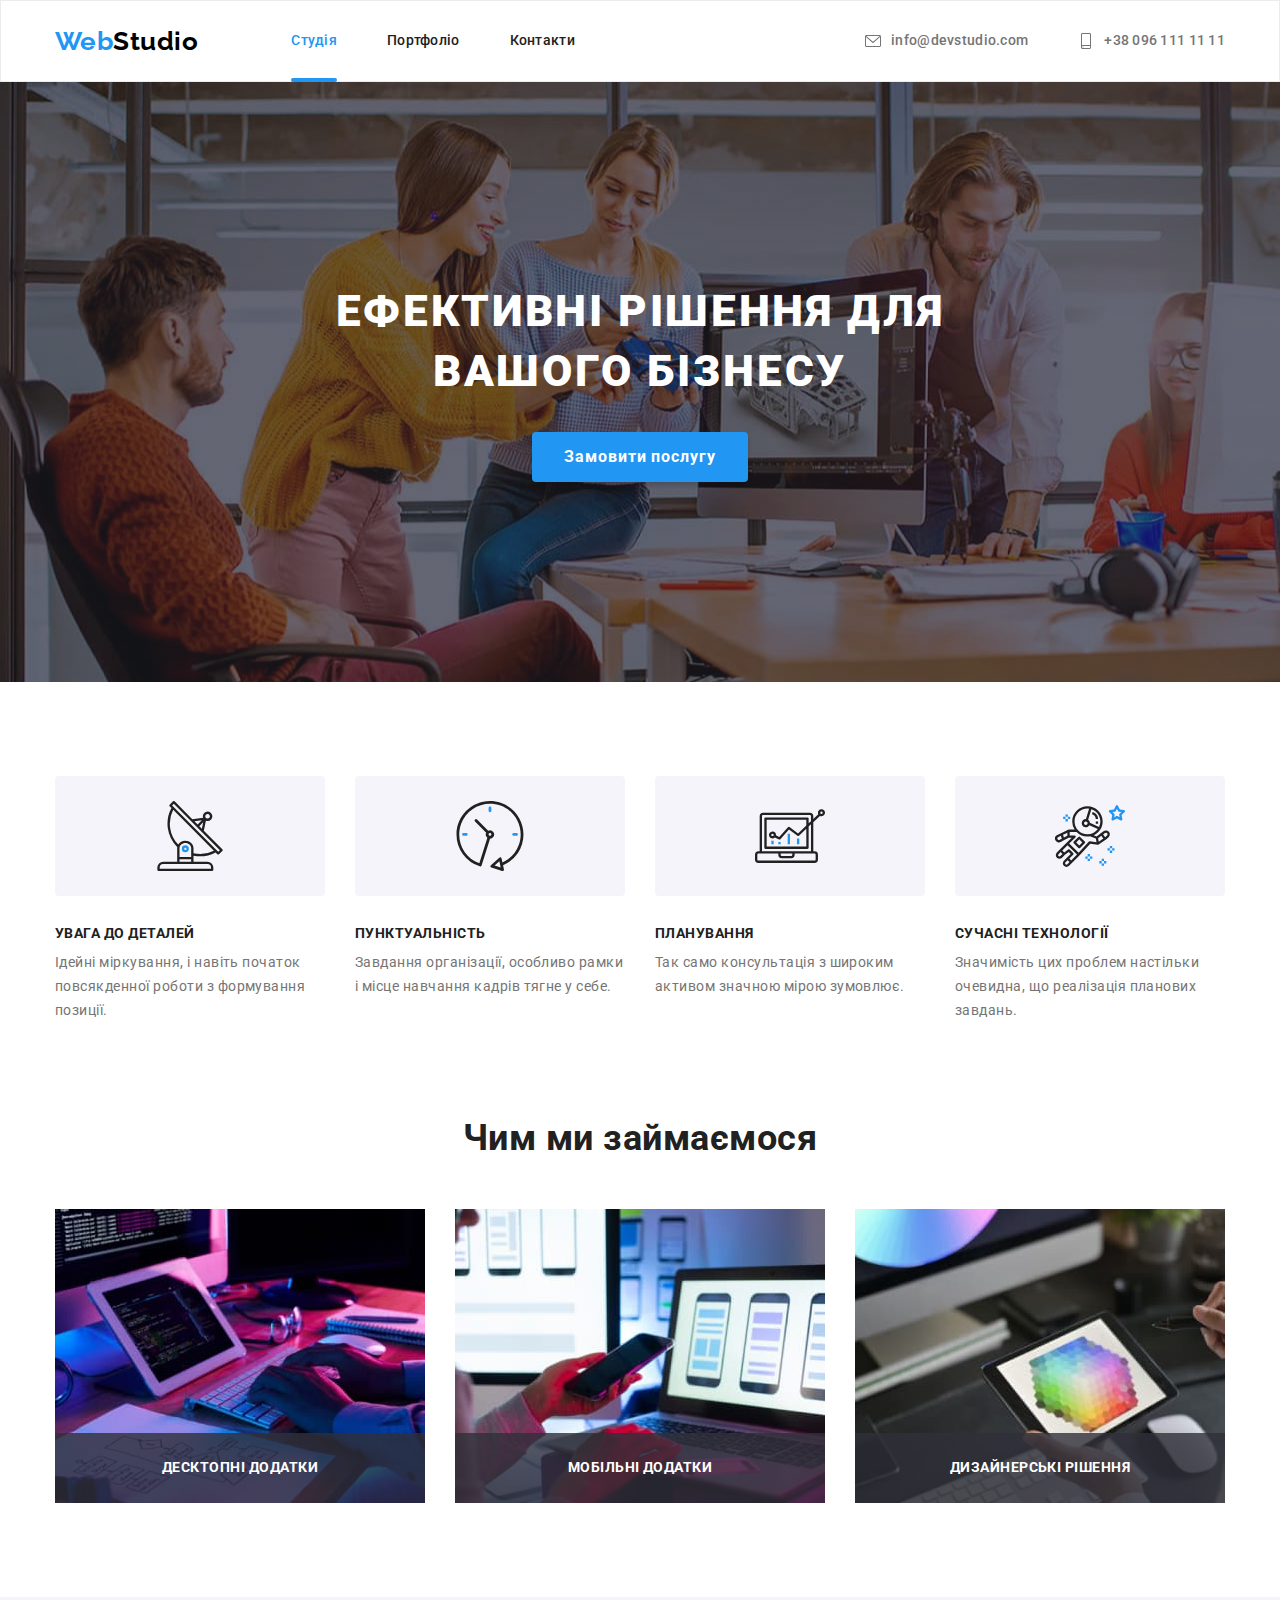
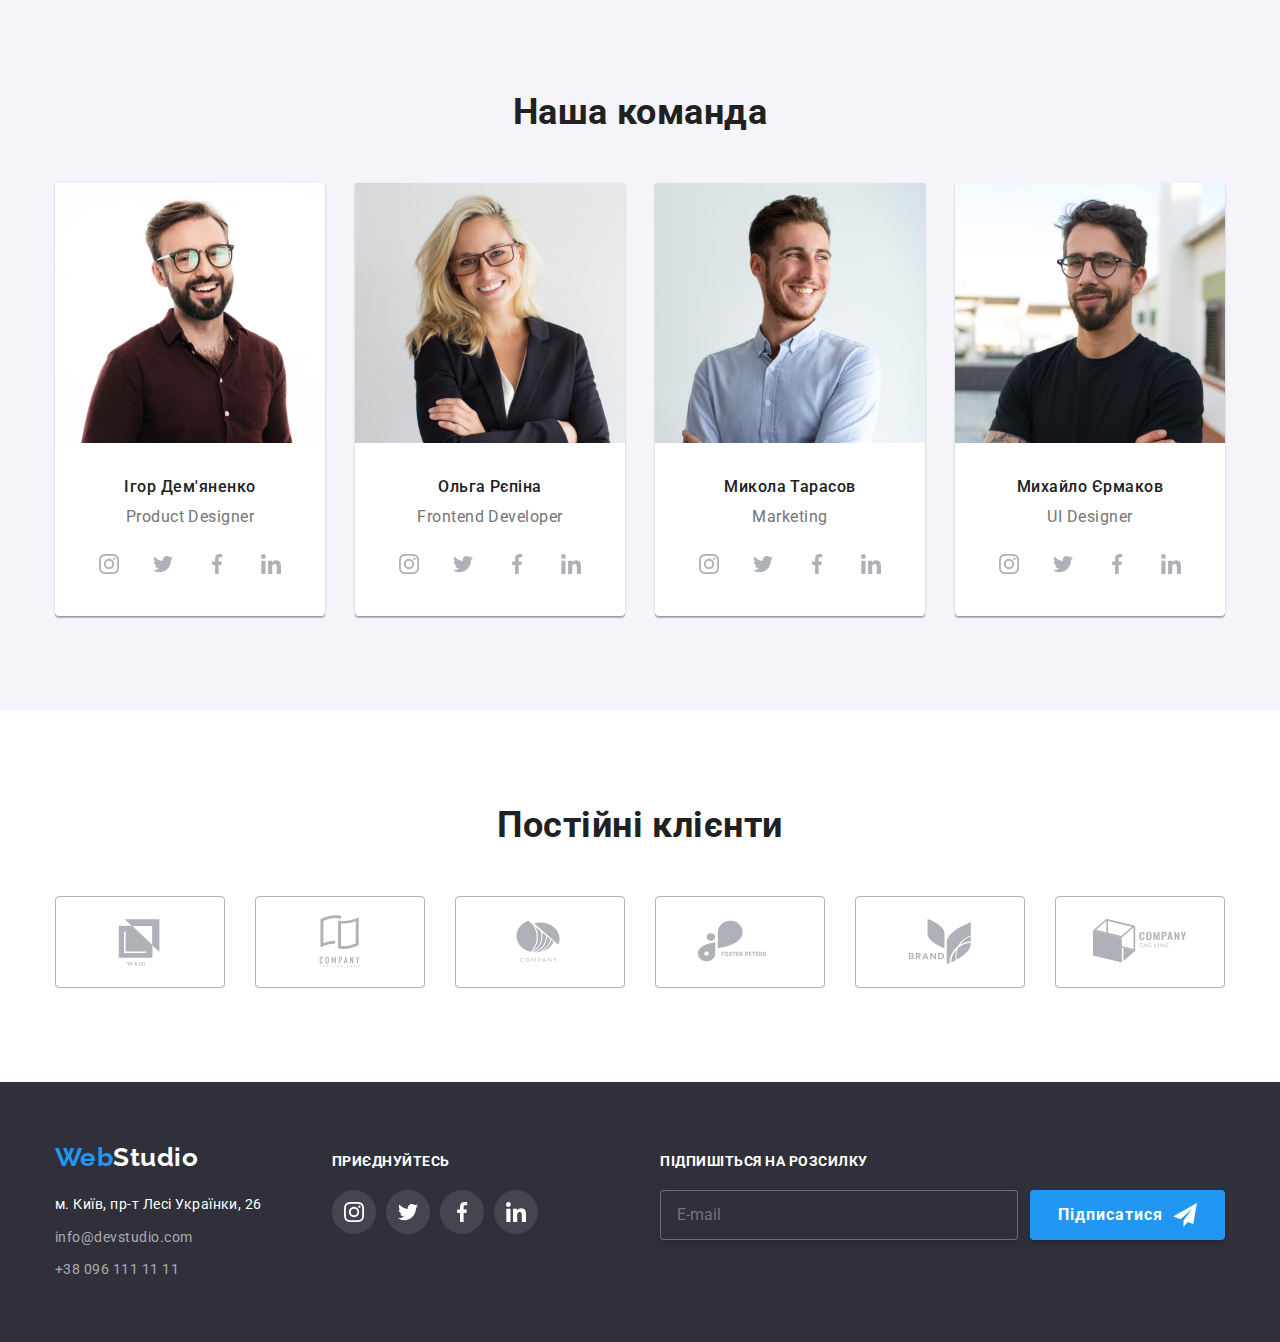
==== index.html @ f8884468 "Added files from the previous HW" ====
<!DOCTYPE html>
<html lang="uk">
  <head>
    <meta charset="UTF-8" />
    <meta http-equiv="X-UA-Compatible" content="IE=edge" />
    <meta name="viewport" content="width=device-width, initial-scale=1.0" />

    <title>Студія</title>

    <!-- Normalization -->
    <link
      rel="stylesheet"
      href="https://cdnjs.cloudflare.com/ajax/libs/modern-normalize/1.0.0/modern-normalize.min.css"
    />

    <!-- Styles -->
    <link rel="stylesheet" href="./css/styles.css" />

    <!-- Fonts -->
    <link rel="preconnect" href="https://fonts.googleapis.com" />
    <link rel="preconnect" href="https://fonts.gstatic.com" crossorigin />
    <link
      href="https://fonts.googleapis.com/css2?family=Raleway:wght@700&family=Roboto:wght@400;500;700;900&display=swap"
      rel="stylesheet"
    />
  </head>

  <body>
    <!-- Header -->
    <header class="header-section">
      <div class="container header-flex">
        <a href="./index.html" class="logo logo-header"><span>Web</span>Studio</a>

        <nav>
          <ul class="site-nav list">
            <li class="item">
              <a href="./index.html" class="link current">Студія</a>
            </li>

            <li class="item">
              <a href="./portfolio.html" class="link">Портфоліо</a>
            </li>

            <li class="item">
              <a href="#" class="link">Контакти</a>
            </li>
          </ul>
        </nav>

        <ul class="mail-tel-section list">
          <li class="item">
            <a href="mailto:info@devstudio.com" class="link mail-tel-item">
              <svg width="16" height="16" class="mail-svg">
                <use href="./images/symbol-defs.svg#icon-mail"></use>
              </svg>
              info@devstudio.com
            </a>
          </li>

          <li class="item">
            <a href="tel:380961111111" class="link mail-tel-item">
              <svg width="16" height="16" class="tel-svg">
                <use href="./images/symbol-defs.svg#icon-smartphone"></use>
              </svg>
              +38 096 111 11 11
            </a>
          </li>
        </ul>
      </div>
    </header>

    <main>
      <!--"Hero" section-->
      <section class="hero">
        <div class="container">
          <h1 class="hero-title">Ефективні рішення для вашого бізнесу</h1>

          <button type="button" class="main-button" data-modal-open>Замовити послугу</button>
        </div>
      </section>

      <!-- "Advantages" section -->
      <section class="section advantages-section">
        <div class="container">
          <!-- Hide the header using CSS -->
          <h2 class="section-title visually-hidden">Наші переваги</h2>

          <ul class="advantages-list list">
            <li class="item">
              <div class="advantage-icon-block">
                <svg width="70" height="70" class="advantage-icon">
                  <use href="./images/symbol-defs.svg#icon-antenna"></use>
                </svg>
              </div>
              <h3 class="advantages-li-title">УВАГА ДО ДЕТАЛЕЙ</h3>
              <p class="advantages-text">
                Ідейні міркування, і навіть початок повсякденної роботи з формування позиції.
              </p>
            </li>
            <li class="item">
              <div class="advantage-icon-block">
                <svg width="70" height="70" class="advantage-icon">
                  <use href="./images/symbol-defs.svg#icon-clock"></use>
                </svg>
              </div>
              <h3 class="advantages-li-title">ПУНКТУАЛЬНІСТЬ</h3>
              <p class="advantages-text">
                Завдання організації, особливо рамки і місце навчання кадрів тягне у себе.
              </p>
            </li>
            <li class="item">
              <div class="advantage-icon-block">
                <svg width="70" height="70" class="advantage-icon">
                  <use href="./images/symbol-defs.svg#icon-diagram"></use>
                </svg>
              </div>
              <h3 class="advantages-li-title">ПЛАНУВАННЯ</h3>
              <p class="advantages-text">
                Так само консультація з широким активом значною мірою зумовлює.
              </p>
            </li>
            <li class="item">
              <div class="advantage-icon-block">
                <svg width="70" height="70" class="advantage-icon">
                  <use href="./images/symbol-defs.svg#icon-astronaut"></use>
                </svg>
              </div>
              <h3 class="advantages-li-title">СУЧАСНІ ТЕХНОЛОГІЇ</h3>
              <p class="advantages-text">
                Значимість цих проблем настільки очевидна, що реалізація планових завдань.
              </p>
            </li>
          </ul>
        </div>
      </section>

      <!-- "What we are doing" section -->
      <section class="section">
        <div class="container">
          <h2 class="what-we-doing-title section-title">Чим ми займаємося</h2>
          <ul class="what-we-doing-list list">
            <li class="what-we-doing-item">
              <img
                src="./images/box1.jpg"
                alt="Людина користується комп'ютером сидячи за робочим столом"
                width="370"
                class="what-we-doing-image"
              />
              <p class="what-we-doing-label">Десктопні додатки</p>
            </li>
            <li class="what-we-doing-item">
              <img
                src="./images/box2.jpg"
                alt="Людина користується телефоном та ноутбуком сидячи за робочим столом"
                width="370"
                class="what-we-doing-image"
              />
              <p class="what-we-doing-label">Мобільні додатки</p>
            </li>
            <li class="what-we-doing-item">
              <img
                src="./images/box3.jpg"
                alt="Людина користується графічним планшетом та компьютером сидячи за робочим столом"
                width="370"
                class="what-we-doing-image"
              />
              <p class="what-we-doing-label">Дизайнерські рішення</p>
            </li>
          </ul>
        </div>
      </section>

      <!-- "Our team" section -->
      <section class="section our-team-section">
        <div class="container">
          <h2 class="our-team-title section-title">Наша команда</h2>

          <ul class="our-team-list list">
            <li class="item">
              <img
                src="./images/product-designer.jpg"
                alt="На фото Product Designer Ігор Дем'яненко"
                width="270"
                class="employee-img"
              />

              <p class="our-team-name">Ігор Дем'яненко</p>

              <p class="our-team-position">Product Designer</p>

              <ul class="list social-list">
                <li class="social-item">
                  <a href="#" class="social-item-link">
                    <svg width="20," height="20">
                      <use href="./images/symbol-defs.svg#icon-instagram"></use>
                    </svg>
                  </a>
                </li>
                <li class="social-item">
                  <a href="#" class="social-item-link">
                    <svg width="20," height="20">
                      <use href="./images/symbol-defs.svg#icon-twitter"></use>
                    </svg>
                  </a>
                </li>
                <li class="social-item">
                  <a href="#" class="social-item-link">
                    <svg width="20," height="20">
                      <use href="./images/symbol-defs.svg#icon-facebook"></use>
                    </svg>
                  </a>
                </li>
                <li class="social-item">
                  <a href="#" class="social-item-link">
                    <svg width="20," height="20">
                      <use href="./images/symbol-defs.svg#icon-linkedin"></use>
                    </svg>
                  </a>
                </li>
              </ul>
            </li>

            <li class="item">
              <img
                src="./images/frontend-developer.jpg"
                alt="На фото Frontend Developer Ольга Рєпіна"
                width="270"
                class="employee-img"
              />

              <p class="our-team-name">Ольга Рєпіна</p>

              <p class="our-team-position">Frontend Developer</p>

              <ul class="list social-list">
                <li class="social-item">
                  <a href="#" class="social-item-link">
                    <svg width="20," height="20">
                      <use href="./images/symbol-defs.svg#icon-instagram"></use>
                    </svg>
                  </a>
                </li>
                <li class="social-item">
                  <a href="#" class="social-item-link">
                    <svg width="20," height="20">
                      <use href="./images/symbol-defs.svg#icon-twitter"></use>
                    </svg>
                  </a>
                </li>
                <li class="social-item">
                  <a href="#" class="social-item-link">
                    <svg width="20," height="20">
                      <use href="./images/symbol-defs.svg#icon-facebook"></use>
                    </svg>
                  </a>
                </li>
                <li class="social-item">
                  <a href="#" class="social-item-link">
                    <svg width="20," height="20">
                      <use href="./images/symbol-defs.svg#icon-linkedin"></use>
                    </svg>
                  </a>
                </li>
              </ul>
            </li>

            <li class="item">
              <img
                src="./images/marketing.jpg"
                alt="На фото Marketing Specialist Микола Тарасов"
                width="270"
                class="employee-img"
              />

              <p class="our-team-name">Микола Тарасов</p>

              <p class="our-team-position">Marketing</p>

              <ul class="list social-list">
                <li class="social-item">
                  <a href="#" class="social-item-link">
                    <svg width="20," height="20">
                      <use href="./images/symbol-defs.svg#icon-instagram"></use>
                    </svg>
                  </a>
                </li>
                <li class="social-item">
                  <a href="#" class="social-item-link">
                    <svg width="20," height="20">
                      <use href="./images/symbol-defs.svg#icon-twitter"></use>
                    </svg>
                  </a>
                </li>
                <li class="social-item">
                  <a href="#" class="social-item-link">
                    <svg width="20," height="20">
                      <use href="./images/symbol-defs.svg#icon-facebook"></use>
                    </svg>
                  </a>
                </li>
                <li class="social-item">
                  <a href="#" class="social-item-link">
                    <svg width="20," height="20">
                      <use href="./images/symbol-defs.svg#icon-linkedin"></use>
                    </svg>
                  </a>
                </li>
              </ul>
            </li>

            <li class="item">
              <img
                src="./images/ui-designer.jpg"
                alt="На фото UI Designer Михайло Єрмаков"
                width="270"
                class="employee-img"
              />

              <p class="our-team-name">Михайло Єрмаков</p>

              <p class="our-team-position">UI Designer</p>

              <ul class="list social-list">
                <li class="social-item">
                  <a href="#" class="social-item-link">
                    <svg width="20," height="20">
                      <use href="./images/symbol-defs.svg#icon-instagram"></use>
                    </svg>
                  </a>
                </li>
                <li class="social-item">
                  <a href="#" class="social-item-link">
                    <svg width="20," height="20">
                      <use href="./images/symbol-defs.svg#icon-twitter"></use>
                    </svg>
                  </a>
                </li>
                <li class="social-item">
                  <a href="#" class="social-item-link">
                    <svg width="20," height="20">
                      <use href="./images/symbol-defs.svg#icon-facebook"></use>
                    </svg>
                  </a>
                </li>
                <li class="social-item">
                  <a href="#" class="social-item-link">
                    <svg width="20," height="20">
                      <use href="./images/symbol-defs.svg#icon-linkedin"></use>
                    </svg>
                  </a>
                </li>
              </ul>
            </li>
          </ul>
        </div>
      </section>
    </main>

    <!-- "Regular clients" section -->
    <section class="section">
      <div class="container">
        <h2 class="section-title">Постійні клієнти</h2>

        <ul class="list regular-clients-list">
          <li class="regular-clients-item">
            <a href="#" class="regular-clients-link"
              ><svg width="106" height="60">
                <use href="./images/symbol-defs.svg#icon-logo1"></use></svg
            ></a>
          </li>

          <li class="regular-clients-item">
            <a href="#" class="regular-clients-link">
              <svg width="106" height="60">
                <use href="./images/symbol-defs.svg#icon-logo2"></use></svg
            ></a>
          </li>

          <li class="regular-clients-item">
            <a href="#" class="regular-clients-link"
              ><svg width="106" height="60">
                <use href="./images/symbol-defs.svg#icon-logo3"></use></svg
            ></a>
          </li>

          <li class="regular-clients-item">
            <a href="#" class="regular-clients-link"
              ><svg width="106" height="60">
                <use href="./images/symbol-defs.svg#icon-logo4"></use></svg
            ></a>
          </li>

          <li class="regular-clients-item">
            <a href="#" class="regular-clients-link"
              ><svg width="106" height="60">
                <use href="./images/symbol-defs.svg#icon-logo5"></use></svg
            ></a>
          </li>

          <li class="regular-clients-item">
            <a href="#" class="regular-clients-link"
              ><svg width="106" height="60">
                <use href="./images/symbol-defs.svg#icon-logo6"></use></svg
            ></a>
          </li>
        </ul>
      </div>
    </section>

    <!-- Footer -->
    <footer class="footer-section">
      <div class="container">
        <div class="footer-flex-general">
          <div class="footer-flex">
            <div class="footer-contact-us">
              <a href="./index.html" class="logo logo-footer"><span>Web</span>Studio</a>

              <address class="footer-address">м. Київ, пр-т Лесі Українки, 26</address>

              <ul class="footer-contact-info list">
                <li>
                  <a href="mailto:info@devstudio.com" class="mail link">info@devstudio.com</a>
                </li>
                <li><a href="tel:380961111111" class="link">+38 096 111 11 11</a></li>
              </ul>
            </div>

            <div class="footer-join-us">
              <p class="footer-header">приєднуйтесь</p>

              <ul class="list footer-social-list">
                <li class="footer-social-item">
                  <a href="#" class="footer-social-link">
                    <svg width="20," height="20">
                      <use href="./images/symbol-defs.svg#icon-instagram"></use>
                    </svg>
                  </a>
                </li>
                <li class="social-item">
                  <a href="#" class="footer-social-link">
                    <svg width="20," height="20">
                      <use href="./images/symbol-defs.svg#icon-twitter"></use>
                    </svg>
                  </a>
                </li>
                <li class="social-item">
                  <a href="#" class="footer-social-link">
                    <svg width="20," height="20">
                      <use href="./images/symbol-defs.svg#icon-facebook"></use>
                    </svg>
                  </a>
                </li>
                <li class="social-item">
                  <a href="#" class="footer-social-link">
                    <svg width="20," height="20">
                      <use href="./images/symbol-defs.svg#icon-linkedin"></use>
                    </svg>
                  </a>
                </li>
              </ul>
            </div>
          </div>

          <div class="footer-subscribe-mailing">
            <p class="footer-header">Підпишіться на розсилку</p>

            <form>
              <label class="visually-hidden" for="footer-email-label">E-mail</label>

              <div class="footer-input-button">
                <input
                  class="footer-email-input"
                  id="footer-email-label"
                  type="email"
                  name="footer-email"
                  placeholder="E-mail"
                />

                <button class="main-button footer-button" type="submit">
                  <span class="footer-button-text">Підписатися</span>
                  <svg width="24" height="24" class="mail-svg">
                    <use href="./images/symbol-defs.svg#icon-send"></use>
                  </svg>
                </button>
              </div>
            </form>
          </div>
        </div>
      </div>
    </footer>

    <!-- Modal window -->
    <div class="backdrop is-hidden" data-modal>
      <div class="modal">
        <button class="modal-close-button" type="button" data-modal-close>
          <svg width="19" height="19">
            <use href="./images/symbol-defs.svg#icon-close-v2"></use>
          </svg>
        </button>

        <h2 class="modal-header">Залиште свої дані, ми вам передзвонимо</h2>

        <form class="modal-form">
          <label for="modal-name" class="modal-form-label">Ім'я</label>
          <div class="form-field">
            <input id="modal-name" type="text" name="modal-name" class="modal-form-input" />

            <span class="modal-input-icon">
              <svg width="18" height="18">
                <use href="./images/symbol-defs.svg#icon-person"></use>
              </svg>
            </span>
          </div>

          <label for="modal-phone" class="modal-form-label">Телефон</label>
          <div class="form-field">
            <input id="modal-phone" type="text" name="modal-phone" class="modal-form-input" />

            <span class="modal-input-icon">
              <svg width="18" height="18">
                <use href="./images/symbol-defs.svg#icon-phone"></use>
              </svg>
            </span>
          </div>

          <label for="modal-email" class="modal-form-label">Пошта</label>
          <div class="form-field">
            <input id="modal-email" type="text" name="modal-email" class="modal-form-input" />

            <span class="modal-input-icon">
              <svg width="18" height="18">
                <use href="./images/symbol-defs.svg#icon-email"></use>
              </svg>
            </span>
          </div>

          <label for="modal-comment" class="modal-form-label">Коментар</label>
          <textarea
            name="modal-comment"
            id="modal-comment"
            placeholder="Введіть текст"
            class="modal-textarea"
          ></textarea>

          <div class="modal-checkbox">
            <label for="modal-checkbox" class="modal-checkbox-label">
              <input class="checkbox" id="modal-checkbox" type="checkbox" />

              <svg class="modal-custom-checkbox" width="16" height="15">
                <use href="./images/symbol-defs.svg#icon-check"></use>
              </svg>
              <div>
                Погоджуюся з розсилкою та приймаю
                <a href="#" class="modal-checkbox-link">Умови договору</a>
              </div>
            </label>
          </div>

          <button type="submit" class="modal-submit-button">Відправити</button>
        </form>
      </div>
    </div>

    <script src="./js/modal.js"></script>
  </body>
</html>
---- css/styles.css ----
/* ---------------------- General styles ----------------------*/
:root {
  --primaty-text-color: #212121;
  --secondary-text-color: #757575;
  --accent-color: #2196f3;
  --primary-white-color: #ffffff;
  --primary-black-color: #000000;
  --projects-border-color: #eeeeee;
  --header-border-color: #ececec;

  --hero-background-color: #2f303a;
  --button-color: #f5f4fa;
  --icon-color: #afb1b8;

  --button-shadow-color: rgba(0, 0, 0, 0.15);

  --footer-placeholder: rgba(255, 255, 255, 0.6);
  --footer-input-border: rgba(255, 255, 255, 0.3);

  --modal-input-border: rgba(33, 33, 33, 0.2);
  --modal-placeholder: rgba(117, 117, 117, 0.5);
}

body {
  background-color: var(--primary-white-color);
  color: var(--primaty-text-color);

  font-family: Roboto, sans-serif;
  letter-spacing: 0.03em;

  /* overflow: hidden; */
}

h1,
h2,
h3,
h4,
h5,
h6,
p,
ul {
  padding: 0;
  margin: 0;
}

.logo {
  font-family: 'Raleway';
  font-weight: 700;
  font-size: 26px;
  line-height: 1.19;
  text-decoration: none;
}

.list {
  list-style-type: none;
}

.link {
  text-decoration: none;
}

.main-button {
  border: 0;
  cursor: pointer;

  display: block;
  margin: 0 auto;
  padding: 10px 32px;
  border-radius: 4px;

  color: var(--primary-white-color);
  box-shadow: 0px 4px 4px var(--button-shadow-color);
  background-color: var(--accent-color);
  font-family: 'Roboto';
  font-weight: 700;
  font-size: 16px;
  line-height: 1.87;
  letter-spacing: 0.06em;

  transition-property: color, background-color;
  transition-duration: 250ms;
  transition-timing-function: cubic-bezier(0.4, 0, 0.2, 1);
}

.main-button:hover,
.main-button:focus {
  color: var(--primaty-text-color);
  background-color: var(--button-color);
}

.visually-hidden {
  position: absolute;
  white-space: nowrap;
  width: 1px;
  height: 1px;
  overflow: hidden;
  border: 0;
  padding: 0;
  clip: rect(0 0 0 0);
  clip-path: inset(50%);
  margin: -1px;
}

.section-title {
  margin-bottom: 50px;
  text-align: center;

  font-weight: 700;
  font-size: 36px;
  line-height: 1.17;
}

.section {
  padding-top: 94px;
  padding-bottom: 94px;
}

.container {
  width: 100%;
  max-width: 1200px;
  padding-left: 15px;
  padding-right: 15px;
  margin-left: auto;
  margin-right: auto;
}

/* ---------------------- Header ----------------------*/
.header-section {
  border: 1px solid var(--header-border-color);
}

.header-flex {
  display: flex;
  /* justify-content: space-between; */
  align-items: center;
}

.logo-header {
  margin-right: 93px;

  color: var(--primary-black-color);
}

.logo-header > span {
  color: var(--accent-color);
}

.site-nav {
  display: flex;
}

.site-nav .item {
  margin-right: 50px;
}

.site-nav .item:last-child {
  margin-right: 0;
}

.site-nav .link {
  display: block;
  padding-top: 32px;
  padding-bottom: 32px;

  color: var(--primaty-text-color);
  font-weight: 500;
  font-size: 14px;
  line-height: 1.14;
  letter-spacing: 0.02em;

  transition-property: color;
  transition-duration: 250ms;
  transition-timing-function: cubic-bezier(0.4, 0, 0.2, 1);
}

.link.current {
  position: relative;
  color: var(--accent-color);
  padding-bottom: 31px;
}

.link.current::after {
  position: absolute;
  bottom: -2px;
  left: 0;

  content: '';
  height: 4px;
  width: 100%;
  background: var(--accent-color);
  border-radius: 2px;
}

.site-nav .link:hover,
.site-nav .link:focus {
  color: var(--accent-color);
}

.mail-tel-section {
  display: flex;
  margin-left: auto;
}

.mail-tel-section .item + .item {
  margin-left: 50px;
}

.mail-tel-section .link {
  color: var(--secondary-text-color);
  font-weight: 500;
  font-size: 14px;
  line-height: 1.14;
  letter-spacing: 0.02em;

  transition-property: color;
  transition-duration: 250ms;
  transition-timing-function: cubic-bezier(0.4, 0, 0.2, 1);
}

.mail-tel-section .link:hover,
.mail-tel-section .link:focus {
  color: var(--accent-color);
}

.mail-tel-item {
  display: flex;
  align-items: center;
  gap: 10px;
  fill: var(--secondary-text-color);

  transition-property: fill;
  transition-duration: 250ms;
  transition-timing-function: cubic-bezier(0.4, 0, 0.2, 1);
}

.mail-tel-item:hover,
.mail-tel-item:focus {
  fill: var(--accent-color);
}
/* ---------------------- Hero section ---------------------- */

.hero {
  padding-top: 200px;
  padding-bottom: 200px;
  margin: 0 auto;
  max-width: 1600px;
  background-image: linear-gradient(to right, rgba(47, 48, 58, 0.4), rgba(47, 48, 58, 0.4)),
    url('../images/hero-overlay.jpg');
  background-color: var(--hero-background-color);
}

.hero-title {
  margin: 0 auto;
  margin-bottom: 30px;
  text-align: center;

  max-width: 696px;
  font-weight: 900;
  font-size: 44px;
  line-height: 1.36;
  letter-spacing: 0.06em;
  text-transform: uppercase;

  color: var(--primary-white-color);
}

/* ---------------------- Advantages section ---------------------- */
.advantages-section {
  padding-bottom: 0;
}

.advantage-icon-block {
  width: 270px;
  height: 120px;
  background-color: var(--button-color);
  border-radius: 4px;
  margin-bottom: 30px;
}

.advantage-icon {
  margin: 25px 100px;
}

.advantages-li-title {
  margin-bottom: 10px;

  font-weight: 700;
  font-size: 14px;
  line-height: 1.14;
  text-transform: uppercase;
}

.advantages-text {
  font-size: 14px;
  line-height: 1.7;

  color: var(--secondary-text-color);
}

.advantages-list {
  display: flex;
}

.advantages-list .item {
  max-width: calc((100% - 90px) / 4);
  margin-right: 30px;
}

.advantages-list .item:last-child {
  margin-right: 0;
}

/* ---------------------- What we are doing section ---------------------- */

.what-we-doing-list {
  display: flex;
  gap: 30px;
}

.what-we-doing-image {
  display: block;
}

.what-we-doing-item {
  position: relative;
}

.what-we-doing-label {
  position: absolute;
  padding: 27px 0;
  bottom: 0;

  width: 100%;
  font-weight: 700;
  font-size: 14px;
  line-height: 1.14;
  text-align: center;
  text-transform: uppercase;

  color: var(--primary-white-color);
  background-color: rgba(47, 48, 58, 0.8);
}

/* ---------------------- Our team section ---------------------- */

.our-team-section {
  background-color: var(--button-color);
}

.our-team-section li {
  background-color: var(--primary-white-color);
}

.our-team-list {
  display: flex;
  gap: 30px;
}

.our-team-list .item {
  box-shadow: 0px 1px 3px rgba(0, 0, 0, 0.12), 0px 1px 1px rgba(0, 0, 0, 0.14),
    0px 2px 1px rgba(0, 0, 0, 0.2);
  border-radius: 0px 0px 4px 4px;
}

.employee-img {
  margin-bottom: 30px;
}

.our-team-name {
  margin-bottom: 10px;
  text-align: center;

  font-weight: 500;
  font-size: 16px;
  line-height: 1.19;
}

.our-team-position {
  margin-bottom: 16px;
  text-align: center;

  font-size: 16px;
  line-height: 1.19;

  color: var(--secondary-text-color);
}

.social-list {
  display: flex;
  padding-bottom: 30px;
  gap: 10px;
  justify-content: center;
}

.social-item-link {
  display: flex;
  align-items: center;

  width: 44px;
  height: 44px;
  border-radius: 50%;
  fill: var(--icon-color);

  cursor: pointer;

  transition-property: fill, background-color;
  transition-duration: 250ms;
  transition-timing-function: cubic-bezier(0.4, 0, 0.2, 1);
}

.social-item-link:hover,
.social-item-link:focus {
  fill: var(--primary-white-color);
  background-color: var(--accent-color);
}

/* ---------------------- Regular clients section ---------------------- */

.regular-clients-list {
  display: flex;
  justify-content: center;
  gap: 30px;
}

.regular-clients-item {
  display: flex;
  justify-content: center;
  align-items: center;

  width: 170px;
  height: 92px;
  cursor: pointer;
}

.regular-clients-link {
  display: flex;
  align-items: center;
  justify-content: center;

  width: 100%;
  height: 100%;
  border: 1px solid var(--icon-color);
  border-radius: 4px;
  fill: var(--icon-color);

  transition-property: fill, border;
  transition-duration: 250ms;
  transition-timing-function: cubic-bezier(0.4, 0, 0.2, 1);
}

.regular-clients-link:hover,
.regular-clients-link:focus {
  fill: var(--accent-color);
  border: 1px solid var(--accent-color);
}

/* ---------------------- !!! portfolio.html !!! ---------------------- */

/* ---------------------- Completed projects section ---------------------- */

.filter {
  display: flex;
  gap: 8px;
  justify-content: center;
  margin-bottom: 50px;
}

.filer-button {
  padding: 6px 25px;
  border: none;
  border-radius: 4px;

  font-family: Roboto;
  font-weight: 500;
  font-size: 16px;
  line-height: 1.62;

  color: var(--primaty-text-color);
  background-color: var(--button-color);

  transition-property: color, background-color, box-shadow;
  transition-duration: 250ms;
  transition-timing-function: cubic-bezier(0.4, 0, 0.2, 1);
}

.filer-button:hover,
.filer-button:focus {
  color: var(--primary-white-color);
  background-color: var(--accent-color);
  box-shadow: 0px 3px 1px rgba(0, 0, 0, 0.1), 0px 1px 2px rgba(0, 0, 0, 0.08),
    0px 2px 2px rgba(0, 0, 0, 0.12);
}

.projects-list {
  display: flex;
  flex-wrap: wrap;
  gap: 30px;
}

.projects-img-div {
  position: relative;
}

.completed-projects-img {
  display: block;
}

.project-description-overlay {
  position: absolute;
  overflow: hidden;
  top: 0;
  left: 0;
  width: 100%;
  height: 100%;
}

.project-description-text {
  display: flex;
  align-items: center;
  padding: 24px;
  height: 100%;

  /* question with overflow */
  overflow-y: auto;

  font-size: 18px;
  line-height: 1.555;

  color: var(--primary-white-color);
  background-color: rgba(33, 150, 243, 0.9);

  transform: translateY(100%);
  transition: transform 250ms;
  transition-timing-function: cubic-bezier(0.4, 0, 0.2, 1);
}

.project-description-overlay:hover .project-description-text {
  transform: translate(0);
}

.completed-projects-title {
  margin-bottom: 4px;

  font-weight: 700;
  font-size: 18px;
  line-height: 2;
  letter-spacing: 0.06em;
}

.completed-projects-text {
  font-size: 16px;
  line-height: 1.87;

  color: var(--secondary-text-color);
}

.projects-card-border {
  border-radius: 0px 0px 4px 4px;
  border-bottom: 1px solid var(--projects-border-color);
  border-left: 1px solid var(--projects-border-color);
  border-right: 1px solid var(--projects-border-color);

  padding: 20px 24px;
}

.projects-list .item {
  transition-property: box-shadow;
  transition-duration: 250ms;
  transition-timing-function: cubic-bezier(0.4, 0, 0.2, 1);
}

.projects-list .item:hover {
  cursor: pointer;
  box-shadow: 0px 1px 1px rgba(0, 0, 0, 0.12), 0px 4px 4px rgba(0, 0, 0, 0.06),
    1px 4px 6px rgba(0, 0, 0, 0.16);
}

/* ---------------------- Footer ---------------------- */
.footer-section {
  padding-top: 60px;
  padding-bottom: 60px;

  background-color: var(--hero-background-color);
}

.footer-flex-general {
  display: flex;
  align-items: baseline;
  justify-content: space-between;
}

.footer-flex {
  display: flex;
  align-items: baseline;
  gap: 70px;
}

.logo-footer {
  display: inline-block;
  margin-bottom: 20px;

  color: var(--primary-white-color);
}

.logo-footer > span {
  color: var(--accent-color);
}

.footer-address {
  margin-bottom: 9px;

  font-size: 14px;
  font-style: normal;
  line-height: 1.71;

  color: var(--primary-white-color);
}

.footer-contact-info a {
  font-size: 14px;
  line-height: 1.71;

  color: rgba(255, 255, 255, 0.6);
}

.footer-contact-info .link {
  transition-property: color;
  transition-duration: 250ms;
  transition-timing-function: cubic-bezier(0.4, 0, 0.2, 1);
}

.footer-contact-info .link:hover,
.footer-contact-info .link:focus {
  color: var(--accent-color);
}

.mail {
  display: inline-block;
  margin-bottom: 9px;
}

.footer-header {
  margin-bottom: 20px;

  font-weight: 700;
  font-size: 14px;
  line-height: 1.14;
  text-transform: uppercase;

  color: var(--primary-white-color);
}

.footer-social-list {
  display: flex;
  padding-bottom: 30px;
  gap: 10px;
}

.footer-social-link {
  display: flex;
  align-items: center;

  width: 44px;
  height: 44px;
  border-radius: 50%;
  background-color: rgba(255, 255, 255, 0.1);
  fill: var(--primary-white-color);

  cursor: pointer;

  transition-property: background-color;
  transition-duration: 250ms;
  transition-timing-function: cubic-bezier(0.4, 0, 0.2, 1);
}

.footer-social-link:hover,
.footer-social-link:focus {
  background-color: var(--accent-color);
}

.footer-button {
  padding: 10px 28px;
  display: flex;
  align-items: center;
  fill: var(--primary-white-color);

  transition-property: fill, color, background-color;
  transition-duration: 250ms;
  transition-timing-function: cubic-bezier(0.4, 0, 0.2, 1);
}

.footer-button:hover,
.footer-button:focus {
  color: var(--primaty-text-color);
  background-color: var(--button-color);
  fill: var(--primaty-text-color);
}

.footer-button-text {
  margin-right: 10px;
}

.footer-input-button {
  display: flex;
  gap: 12px;
}

.footer-email-input {
  padding: 15px 16px;
  font-size: 16px;
  line-height: 1.25;
  width: 358px;
  height: 50px;
  border-radius: 4px;

  background-color: var(--hero-background-color);
  color: var(--footer-placeholder);
  border: 1px solid var(--footer-input-border);
  filter: drop-shadow(0px 4px 4px rgba(0, 0, 0, 0.15));
}

/* ---------------------- Modal window ---------------------- */
.backdrop {
  position: fixed;
  top: 0;
  left: 0;
  z-index: 1;

  width: 100%;
  height: 100%;
  background-color: rgba(0, 0, 0, 0.2);
}

.is-hidden {
  opacity: 0;
  visibility: hidden;
  pointer-events: none;
}

.modal {
  position: absolute;
  top: 50%;
  left: 50%;
  transform: translate(-50%, -50%) scale(1);
  transition: transform 250ms;

  width: 528px;
  height: 581px;
  background-color: var(--primary-white-color);
}

.backdrop.is-hidden .modal {
  transform: translate(-50%, -50%) scale(0.5);
}

.modal-close-button {
  display: flex;
  align-items: center;
  position: absolute;
  top: 8px;
  right: 8px;

  cursor: pointer;

  width: 30px;
  height: 30px;
  border-radius: 50%;

  background-color: var(--primary-white-color);
  border: 1px solid rgba(0, 0, 0, 0.1);

  transition-property: fill;
  transition-duration: 250ms;
  transition-timing-function: cubic-bezier(0.4, 0, 0.2, 1);
}

.modal-close-button:hover,
.modal-close-button:focus {
  fill: var(--accent-color);
}

.modal-header {
  margin-top: 40px;
  margin-bottom: 12px;

  font-weight: 700;
  font-size: 20px;
  line-height: 1.15;
  text-align: center;

  color: var(--primaty-text-color);
}

.modal-form {
  margin: 0 40px;
}

.modal-form-label {
  display: block;

  margin-bottom: 4px;
  font-size: 12px;
  line-height: 1.17;
  letter-spacing: 0.01em;

  color: var(--secondary-text-color);
}

.modal-form-input {
  padding: 12px 12px 12px 42px;
  border: 0;

  outline: none;
  width: 448px;
  height: 40px;
  font-size: 12px;
  line-height: 1.17;
  letter-spacing: 0.01em;
  color: var(--primaty-text-color);
  border: 1px solid var(--modal-input-border);
  border-radius: 4px;

  transition-property: border-color;
  transition-duration: 250ms;
  transition-timing-function: cubic-bezier(0.4, 0, 0.2, 1);
}

.modal-form-input:hover,
.modal-form-input:focus {
  border-color: var(--accent-color);
}

.form-field {
  position: relative;
  margin-bottom: 10px;
}

.modal-input-icon {
  position: absolute;
  top: 50%;
  transform: translateY(-50%);
  left: 15px;

  width: 18px;
  height: 18px;

  fill: var(--primaty-text-color);

  transition-property: fill;
  transition-duration: 250ms;
  transition-timing-function: cubic-bezier(0.4, 0, 0.2, 1);
}

.modal-form-input:hover + .modal-input-icon,
.modal-form-input:focus + .modal-input-icon {
  fill: var(--accent-color);
}

.modal-textarea {
  margin-bottom: 20px;
  padding: 12px 16px;
  width: 448px;
  height: 120px;

  resize: none;
  outline: none;
  color: var(--primaty-text-color);
  font-size: 12px;
  line-height: 1.17;
  letter-spacing: 0.01em;

  border: 1px solid var(--modal-input-border);
  border-radius: 4px;

  transition-property: border-color;
  transition-duration: 250ms;
  transition-timing-function: cubic-bezier(0.4, 0, 0.2, 1);
}

.modal-textarea::placeholder {
  color: var(--modal-placeholder);
}

.modal-textarea:hover,
.modal-textarea:focus {
  border-color: var(--accent-color);
}

.modal-checkbox-label {
  display: flex;
  gap: 7px;
  justify-content: center;
  align-items: center;

  user-select: none;

  font-size: 14px;
  line-height: 1;

  color: #757575;
}

.modal-checkbox-link {
  text-decoration-line: underline;
  color: var(--accent-color);
}

.checkbox {
  -webkit-appearance: none;
  -moz-appearance: none;
  appearance: none;
}

.modal-custom-checkbox {
  width: 16px;
  height: 15px;

  border: 2px solid var(--primaty-text-color);
  border-radius: 2px;
}

.checkbox:checked + .modal-custom-checkbox {
  background-color: var(--accent-color);
  border: 0;
}

.modal-submit-button {
  margin-top: 30px;

  border: 0;
  cursor: pointer;

  display: block;
  margin: 30px auto 0 auto;
  padding: 10px 32px;
  border-radius: 4px;

  box-shadow: 0px 4px 4px var(--button-shadow-color);
  color: var(--primary-white-color);
  background-color: var(--accent-color);
  font-family: 'Roboto';
  font-weight: 700;
  font-size: 16px;
  line-height: 1.87;
  letter-spacing: 0.06em;
}
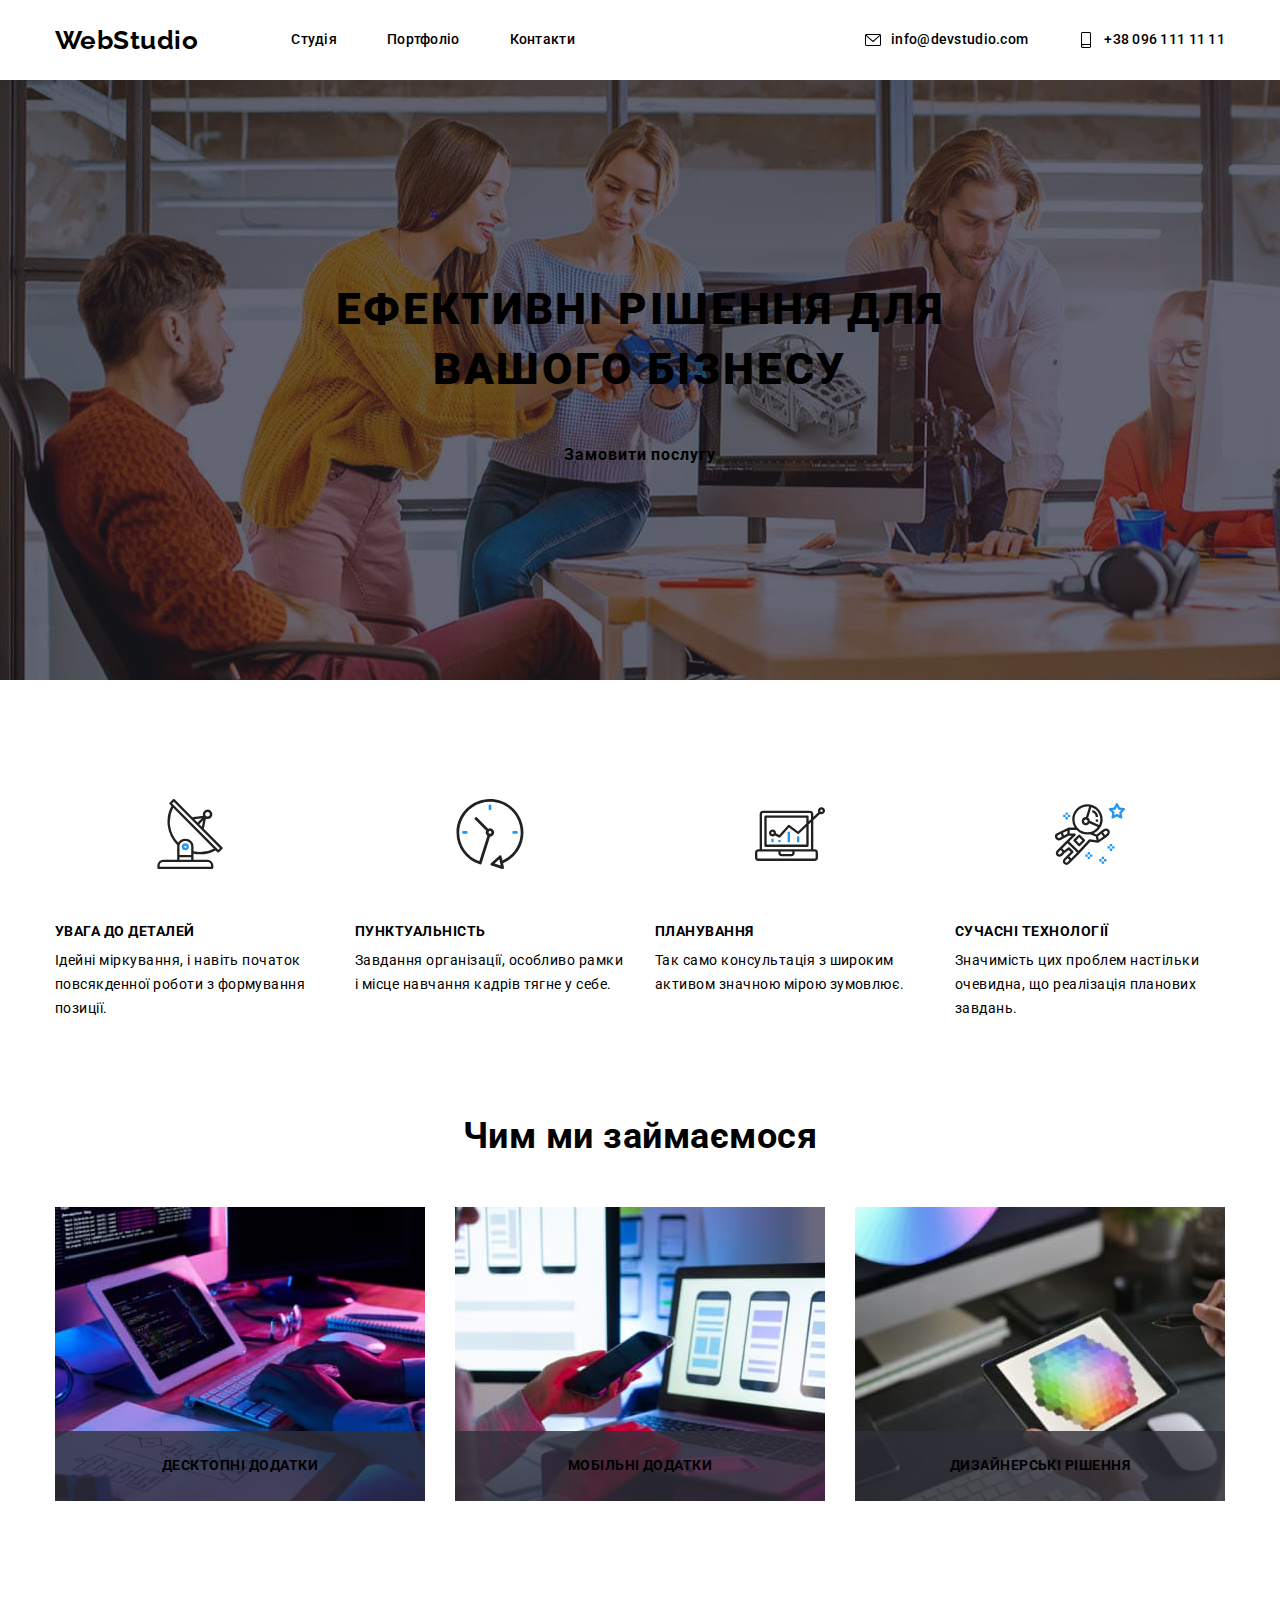
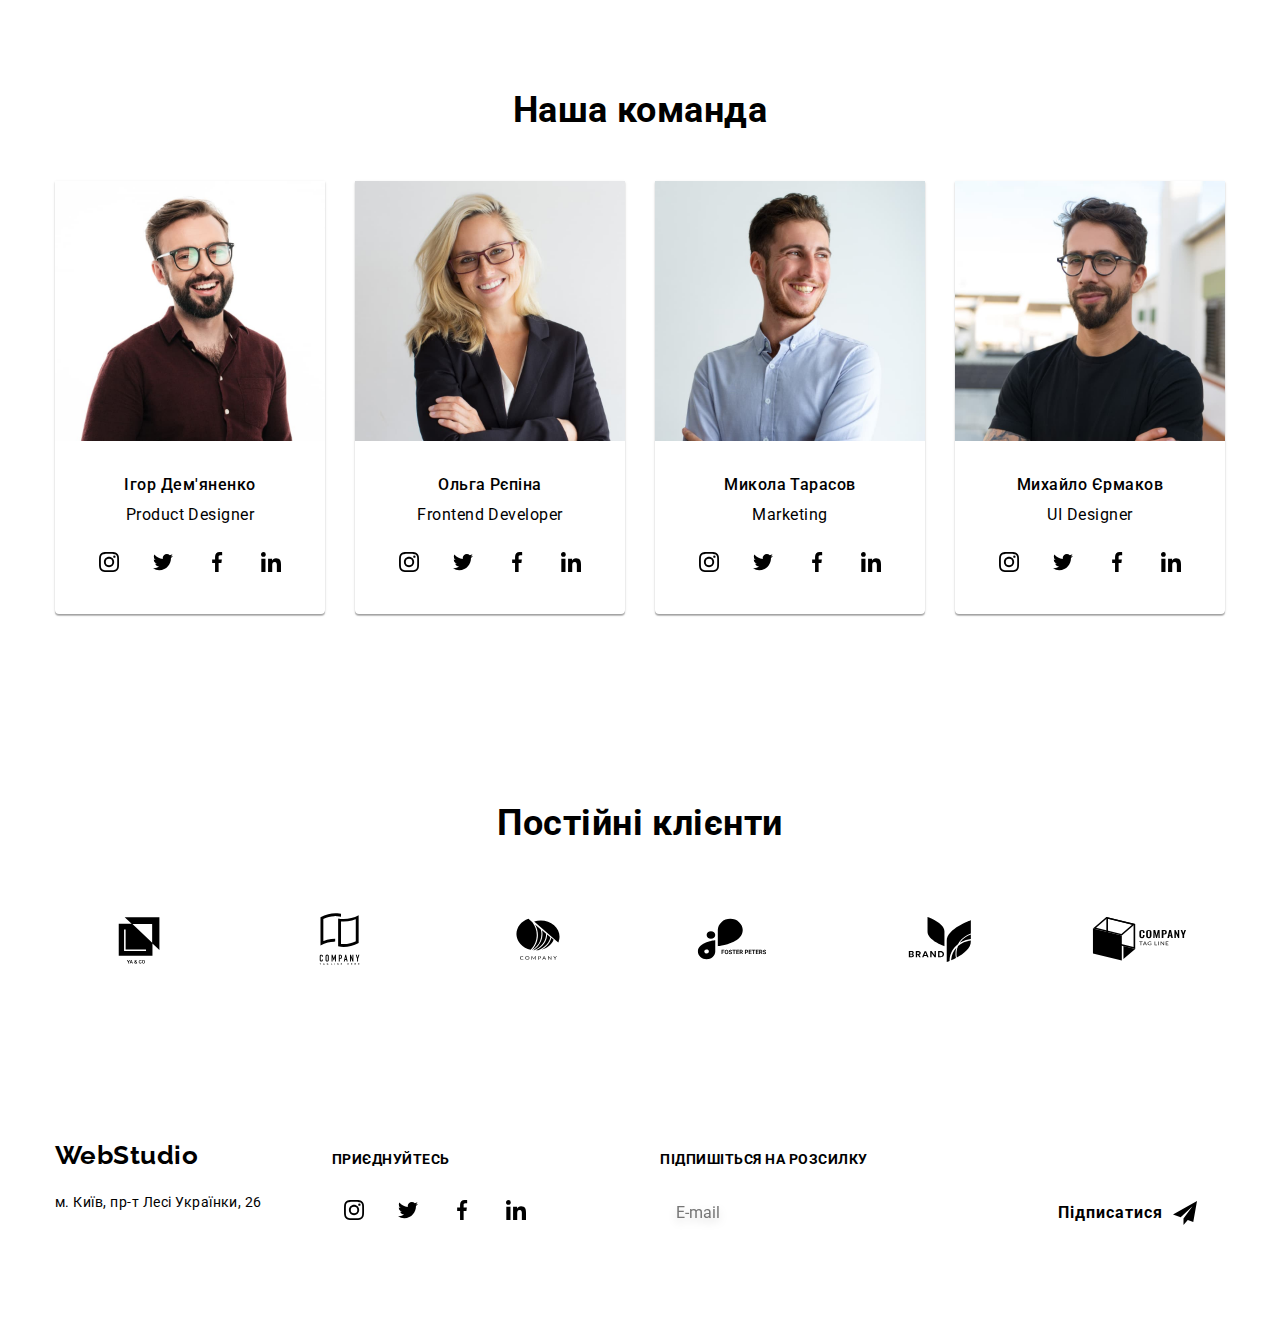
==== commit 7980f948: "Code refactoring using the BEM methodology" ====
--- a/index.html
+++ b/index.html
@@ -14,6 +14,7 @@
     />
 
     <!-- Styles -->
+    <link rel="stylesheet" href="./css/main.min.css" />
     <link rel="stylesheet" href="./css/styles.css" />
 
     <!-- Fonts -->
@@ -27,431 +28,458 @@
 
   <body>
     <!-- Header -->
-    <header class="header-section">
-      <div class="container header-flex">
-        <a href="./index.html" class="logo logo-header"><span>Web</span>Studio</a>
-
-        <nav>
-          <ul class="site-nav list">
-            <li class="item">
-              <a href="./index.html" class="link current">Студія</a>
-            </li>
-
-            <li class="item">
-              <a href="./portfolio.html" class="link">Портфоліо</a>
-            </li>
-
-            <li class="item">
-              <a href="#" class="link">Контакти</a>
+    <header class="page-header">
+      <div class="container">
+        <div class="page-header__flex-container">
+          <a href="./index.html" class="logo page-header__logo">
+            <span class="logo__span">Web</span>Studio
+          </a>
+
+          <nav>
+            <ul class="list">
+              <div class="navigation">
+                <li>
+                  <a href="./index.html" class="link navigation__link navigation__link--current">
+                    Студія
+                  </a>
+                </li>
+                <li>
+                  <a href="./portfolio.html" class="link navigation__link">Портфоліо </a>
+                </li>
+                <li>
+                  <a href="#" class="link navigation__link">Контакти </a>
+                </li>
+              </div>
+            </ul>
+          </nav>
+
+          <ul class="list contacts page-header__contacts">
+            <li>
+              <a
+                href="mailto:info@devstudio.com"
+                class="link contacts__link contacts__link--header"
+              >
+                <svg width="16" height="16" class="contacts__svg">
+                  <use href="./images/symbol-defs.svg#icon-mail"></use>
+                </svg>
+                info@devstudio.com
+              </a>
+            </li>
+
+            <li>
+              <a href="tel:380961111111" class="link contacts__link contacts__link--header">
+                <svg width="16" height="16" class="contacts__svg">
+                  <use href="./images/symbol-defs.svg#icon-smartphone"></use>
+                </svg>
+                +38 096 111 11 11
+              </a>
             </li>
           </ul>
-        </nav>
-
-        <ul class="mail-tel-section list">
-          <li class="item">
-            <a href="mailto:info@devstudio.com" class="link mail-tel-item">
-              <svg width="16" height="16" class="mail-svg">
-                <use href="./images/symbol-defs.svg#icon-mail"></use>
-              </svg>
-              info@devstudio.com
+        </div>
+      </div>
+    </header>
+
+    <main>
+      <!--"Hero" section-->
+      <section class="hero">
+        <div class="container">
+          <h1 class="hero__title">Ефективні рішення для вашого бізнесу</h1>
+
+          <button type="button" class="button button--hero" data-modal-open>
+            Замовити послугу
+          </button>
+        </div>
+      </section>
+
+      <!-- "Advantages" section -->
+      <section class="section advantages">
+        <div class="container">
+          <!-- Hide the header using CSS -->
+          <h2 class="visually-hidden">Наші переваги</h2>
+
+          <ul class="list advantages__list">
+            <li class="advantages__card">
+              <div class="advantages__icon-block">
+                <svg width="70" height="70" class="advantages__icon">
+                  <use href="./images/symbol-defs.svg#icon-antenna"></use>
+                </svg>
+              </div>
+              <h3 class="advantages__card-title">УВАГА ДО ДЕТАЛЕЙ</h3>
+              <p class="advantages__card-text">
+                Ідейні міркування, і навіть початок повсякденної роботи з формування позиції.
+              </p>
+            </li>
+            <li class="advantages__card">
+              <div class="advantages__icon-block">
+                <svg width="70" height="70" class="advantages__icon">
+                  <use href="./images/symbol-defs.svg#icon-clock"></use>
+                </svg>
+              </div>
+              <h3 class="advantages__card-title">ПУНКТУАЛЬНІСТЬ</h3>
+              <p class="advantages__card-text">
+                Завдання організації, особливо рамки і місце навчання кадрів тягне у себе.
+              </p>
+            </li>
+            <li class="advantages__card">
+              <div class="advantages__icon-block">
+                <svg width="70" height="70" class="advantages__icon">
+                  <use href="./images/symbol-defs.svg#icon-diagram"></use>
+                </svg>
+              </div>
+              <h3 class="advantages__card-title">ПЛАНУВАННЯ</h3>
+              <p class="advantages__card-text">
+                Так само консультація з широким активом значною мірою зумовлює.
+              </p>
+            </li>
+            <li class="advantages__card">
+              <div class="advantages__icon-block">
+                <svg width="70" height="70" class="advantages__icon">
+                  <use href="./images/symbol-defs.svg#icon-astronaut"></use>
+                </svg>
+              </div>
+              <h3 class="advantages__card-title">СУЧАСНІ ТЕХНОЛОГІЇ</h3>
+              <p class="advantages__card-text">
+                Значимість цих проблем настільки очевидна, що реалізація планових завдань.
+              </p>
+            </li>
+          </ul>
+        </div>
+      </section>
+
+      <!-- "Our specialty" section -->
+      <section class="section specialty">
+        <div class="container">
+          <h2 class="section-title">Чим ми займаємося</h2>
+          <ul class="list specialty__list">
+            <li class="specialty__item">
+              <img
+                src="./images/box1.jpg"
+                alt="Людина користується комп'ютером сидячи за робочим столом"
+                width="370"
+                class="specialty__image"
+              />
+              <p class="specialty__label">Десктопні додатки</p>
+            </li>
+            <li class="specialty__item">
+              <img
+                src="./images/box2.jpg"
+                alt="Людина користується телефоном та ноутбуком сидячи за робочим столом"
+                width="370"
+                class="specialty__image"
+              />
+              <p class="specialty__label">Мобільні додатки</p>
+            </li>
+            <li class="specialty__item">
+              <img
+                src="./images/box3.jpg"
+                alt="Людина користується графічним планшетом та компьютером сидячи за робочим столом"
+                width="370"
+                class="specialty__image"
+              />
+              <p class="specialty__label">Дизайнерські рішення</p>
+            </li>
+          </ul>
+        </div>
+      </section>
+
+      <!-- "Our team" section -->
+      <section class="section team">
+        <div class="container">
+          <h2 class="section-title">Наша команда</h2>
+
+          <ul class="list team__card-list">
+            <li class="team__card">
+              <img
+                src="./images/product-designer.jpg"
+                alt="На фото Product Designer Ігор Дем'яненко"
+                width="270"
+                class="team__member-image"
+              />
+
+              <p class="team__member-name">Ігор Дем'яненко</p>
+
+              <p class="team__member-position">Product Designer</p>
+
+              <ul class="list socials-block team__socials-block">
+                <li>
+                  <a href="#" class="socials-block__link socials-block__link--colors">
+                    <svg width="20," height="20">
+                      <use href="./images/symbol-defs.svg#icon-instagram"></use>
+                    </svg>
+                  </a>
+                </li>
+                <li>
+                  <a href="#" class="socials-block__link socials-block__link--colors">
+                    <svg width="20," height="20">
+                      <use href="./images/symbol-defs.svg#icon-twitter"></use>
+                    </svg>
+                  </a>
+                </li>
+                <li>
+                  <a href="#" class="socials-block__link socials-block__link--colors">
+                    <svg width="20," height="20">
+                      <use href="./images/symbol-defs.svg#icon-facebook"></use>
+                    </svg>
+                  </a>
+                </li>
+                <li>
+                  <a href="#" class="socials-block__link socials-block__link--colors">
+                    <svg width="20," height="20">
+                      <use href="./images/symbol-defs.svg#icon-linkedin"></use>
+                    </svg>
+                  </a>
+                </li>
+              </ul>
+            </li>
+
+            <li class="team__card">
+              <img
+                src="./images/frontend-developer.jpg"
+                alt="На фото Frontend Developer Ольга Рєпіна"
+                width="270"
+                class="team__member-image"
+              />
+
+              <p class="team__member-name">Ольга Рєпіна</p>
+
+              <p class="team__member-position">Frontend Developer</p>
+
+              <ul class="list socials-block team__socials-block">
+                <li>
+                  <a href="#" class="socials-block__link socials-block__link--colors">
+                    <svg width="20," height="20">
+                      <use href="./images/symbol-defs.svg#icon-instagram"></use>
+                    </svg>
+                  </a>
+                </li>
+                <li>
+                  <a href="#" class="socials-block__link socials-block__link--colors">
+                    <svg width="20," height="20">
+                      <use href="./images/symbol-defs.svg#icon-twitter"></use>
+                    </svg>
+                  </a>
+                </li>
+                <li>
+                  <a href="#" class="socials-block__link socials-block__link--colors">
+                    <svg width="20," height="20">
+                      <use href="./images/symbol-defs.svg#icon-facebook"></use>
+                    </svg>
+                  </a>
+                </li>
+                <li>
+                  <a href="#" class="socials-block__link socials-block__link--colors">
+                    <svg width="20," height="20">
+                      <use href="./images/symbol-defs.svg#icon-linkedin"></use>
+                    </svg>
+                  </a>
+                </li>
+              </ul>
+            </li>
+
+            <li class="team__card">
+              <img
+                src="./images/marketing.jpg"
+                alt="На фото Marketing Specialist Микола Тарасов"
+                width="270"
+                class="team__member-image"
+              />
+
+              <p class="team__member-name">Микола Тарасов</p>
+
+              <p class="team__member-position">Marketing</p>
+
+              <ul class="list socials-block team__socials-block">
+                <li>
+                  <a href="#" class="socials-block__link socials-block__link--colors">
+                    <svg width="20," height="20">
+                      <use href="./images/symbol-defs.svg#icon-instagram"></use>
+                    </svg>
+                  </a>
+                </li>
+                <li>
+                  <a href="#" class="socials-block__link socials-block__link--colors">
+                    <svg width="20," height="20">
+                      <use href="./images/symbol-defs.svg#icon-twitter"></use>
+                    </svg>
+                  </a>
+                </li>
+                <li>
+                  <a href="#" class="socials-block__link socials-block__link--colors">
+                    <svg width="20," height="20">
+                      <use href="./images/symbol-defs.svg#icon-facebook"></use>
+                    </svg>
+                  </a>
+                </li>
+                <li>
+                  <a href="#" class="socials-block__link socials-block__link--colors">
+                    <svg width="20," height="20">
+                      <use href="./images/symbol-defs.svg#icon-linkedin"></use>
+                    </svg>
+                  </a>
+                </li>
+              </ul>
+            </li>
+
+            <li class="team__card">
+              <img
+                src="./images/ui-designer.jpg"
+                alt="На фото UI Designer Михайло Єрмаков"
+                width="270"
+                class="team__member-image"
+              />
+
+              <p class="team__member-name">Михайло Єрмаков</p>
+
+              <p class="team__member-position">UI Designer</p>
+
+              <ul class="list socials-block team__socials-block">
+                <li>
+                  <a href="#" class="socials-block__link socials-block__link--colors">
+                    <svg width="20," height="20">
+                      <use href="./images/symbol-defs.svg#icon-instagram"></use>
+                    </svg>
+                  </a>
+                </li>
+                <li>
+                  <a href="#" class="socials-block__link socials-block__link--colors">
+                    <svg width="20," height="20">
+                      <use href="./images/symbol-defs.svg#icon-twitter"></use>
+                    </svg>
+                  </a>
+                </li>
+                <li>
+                  <a href="#" class="socials-block__link socials-block__link--colors">
+                    <svg width="20," height="20">
+                      <use href="./images/symbol-defs.svg#icon-facebook"></use>
+                    </svg>
+                  </a>
+                </li>
+                <li>
+                  <a href="#" class="socials-block__link socials-block__link--colors">
+                    <svg width="20," height="20">
+                      <use href="./images/symbol-defs.svg#icon-linkedin"></use>
+                    </svg>
+                  </a>
+                </li>
+              </ul>
+            </li>
+          </ul>
+        </div>
+      </section>
+    </main>
+
+    <!-- "Regular clients" section -->
+    <section class="section regular-clients">
+      <div class="container">
+        <h2 class="section-title">Постійні клієнти</h2>
+
+        <ul class="list regular-clients__list">
+          <li class="regular-clients__item">
+            <a href="#" class="regular-clients__link">
+              <svg width="106" height="60">
+                <use href="./images/symbol-defs.svg#icon-logo1"></use>
+              </svg>
             </a>
           </li>
 
-          <li class="item">
-            <a href="tel:380961111111" class="link mail-tel-item">
-              <svg width="16" height="16" class="tel-svg">
-                <use href="./images/symbol-defs.svg#icon-smartphone"></use>
-              </svg>
-              +38 096 111 11 11
+          <li class="regular-clients__item">
+            <a href="#" class="regular-clients__link">
+              <svg width="106" height="60">
+                <use href="./images/symbol-defs.svg#icon-logo2"></use>
+              </svg>
+            </a>
+          </li>
+
+          <li class="regular-clients__item">
+            <a href="#" class="regular-clients__link">
+              <svg width="106" height="60">
+                <use href="./images/symbol-defs.svg#icon-logo3"></use>
+              </svg>
+            </a>
+          </li>
+
+          <li class="regular-clients__item">
+            <a href="#" class="regular-clients__link">
+              <svg width="106" height="60">
+                <use href="./images/symbol-defs.svg#icon-logo4"></use>
+              </svg>
+            </a>
+          </li>
+
+          <li class="regular-clients__item">
+            <a href="#" class="regular-clients__link">
+              <svg width="106" height="60">
+                <use href="./images/symbol-defs.svg#icon-logo5"></use>
+              </svg>
+            </a>
+          </li>
+
+          <li class="regular-clients__item">
+            <a href="#" class="regular-clients__link">
+              <svg width="106" height="60">
+                <use href="./images/symbol-defs.svg#icon-logo6"></use>
+              </svg>
             </a>
           </li>
         </ul>
       </div>
-    </header>
-
-    <main>
-      <!--"Hero" section-->
-      <section class="hero">
-        <div class="container">
-          <h1 class="hero-title">Ефективні рішення для вашого бізнесу</h1>
-
-          <button type="button" class="main-button" data-modal-open>Замовити послугу</button>
-        </div>
-      </section>
-
-      <!-- "Advantages" section -->
-      <section class="section advantages-section">
-        <div class="container">
-          <!-- Hide the header using CSS -->
-          <h2 class="section-title visually-hidden">Наші переваги</h2>
-
-          <ul class="advantages-list list">
-            <li class="item">
-              <div class="advantage-icon-block">
-                <svg width="70" height="70" class="advantage-icon">
-                  <use href="./images/symbol-defs.svg#icon-antenna"></use>
-                </svg>
-              </div>
-              <h3 class="advantages-li-title">УВАГА ДО ДЕТАЛЕЙ</h3>
-              <p class="advantages-text">
-                Ідейні міркування, і навіть початок повсякденної роботи з формування позиції.
-              </p>
-            </li>
-            <li class="item">
-              <div class="advantage-icon-block">
-                <svg width="70" height="70" class="advantage-icon">
-                  <use href="./images/symbol-defs.svg#icon-clock"></use>
-                </svg>
-              </div>
-              <h3 class="advantages-li-title">ПУНКТУАЛЬНІСТЬ</h3>
-              <p class="advantages-text">
-                Завдання організації, особливо рамки і місце навчання кадрів тягне у себе.
-              </p>
-            </li>
-            <li class="item">
-              <div class="advantage-icon-block">
-                <svg width="70" height="70" class="advantage-icon">
-                  <use href="./images/symbol-defs.svg#icon-diagram"></use>
-                </svg>
-              </div>
-              <h3 class="advantages-li-title">ПЛАНУВАННЯ</h3>
-              <p class="advantages-text">
-                Так само консультація з широким активом значною мірою зумовлює.
-              </p>
-            </li>
-            <li class="item">
-              <div class="advantage-icon-block">
-                <svg width="70" height="70" class="advantage-icon">
-                  <use href="./images/symbol-defs.svg#icon-astronaut"></use>
-                </svg>
-              </div>
-              <h3 class="advantages-li-title">СУЧАСНІ ТЕХНОЛОГІЇ</h3>
-              <p class="advantages-text">
-                Значимість цих проблем настільки очевидна, що реалізація планових завдань.
-              </p>
-            </li>
-          </ul>
-        </div>
-      </section>
-
-      <!-- "What we are doing" section -->
-      <section class="section">
-        <div class="container">
-          <h2 class="what-we-doing-title section-title">Чим ми займаємося</h2>
-          <ul class="what-we-doing-list list">
-            <li class="what-we-doing-item">
-              <img
-                src="./images/box1.jpg"
-                alt="Людина користується комп'ютером сидячи за робочим столом"
-                width="370"
-                class="what-we-doing-image"
-              />
-              <p class="what-we-doing-label">Десктопні додатки</p>
-            </li>
-            <li class="what-we-doing-item">
-              <img
-                src="./images/box2.jpg"
-                alt="Людина користується телефоном та ноутбуком сидячи за робочим столом"
-                width="370"
-                class="what-we-doing-image"
-              />
-              <p class="what-we-doing-label">Мобільні додатки</p>
-            </li>
-            <li class="what-we-doing-item">
-              <img
-                src="./images/box3.jpg"
-                alt="Людина користується графічним планшетом та компьютером сидячи за робочим столом"
-                width="370"
-                class="what-we-doing-image"
-              />
-              <p class="what-we-doing-label">Дизайнерські рішення</p>
-            </li>
-          </ul>
-        </div>
-      </section>
-
-      <!-- "Our team" section -->
-      <section class="section our-team-section">
-        <div class="container">
-          <h2 class="our-team-title section-title">Наша команда</h2>
-
-          <ul class="our-team-list list">
-            <li class="item">
-              <img
-                src="./images/product-designer.jpg"
-                alt="На фото Product Designer Ігор Дем'яненко"
-                width="270"
-                class="employee-img"
-              />
-
-              <p class="our-team-name">Ігор Дем'яненко</p>
-
-              <p class="our-team-position">Product Designer</p>
-
-              <ul class="list social-list">
-                <li class="social-item">
-                  <a href="#" class="social-item-link">
-                    <svg width="20," height="20">
-                      <use href="./images/symbol-defs.svg#icon-instagram"></use>
-                    </svg>
-                  </a>
-                </li>
-                <li class="social-item">
-                  <a href="#" class="social-item-link">
-                    <svg width="20," height="20">
-                      <use href="./images/symbol-defs.svg#icon-twitter"></use>
-                    </svg>
-                  </a>
-                </li>
-                <li class="social-item">
-                  <a href="#" class="social-item-link">
-                    <svg width="20," height="20">
-                      <use href="./images/symbol-defs.svg#icon-facebook"></use>
-                    </svg>
-                  </a>
-                </li>
-                <li class="social-item">
-                  <a href="#" class="social-item-link">
-                    <svg width="20," height="20">
-                      <use href="./images/symbol-defs.svg#icon-linkedin"></use>
-                    </svg>
-                  </a>
-                </li>
-              </ul>
-            </li>
-
-            <li class="item">
-              <img
-                src="./images/frontend-developer.jpg"
-                alt="На фото Frontend Developer Ольга Рєпіна"
-                width="270"
-                class="employee-img"
-              />
-
-              <p class="our-team-name">Ольга Рєпіна</p>
-
-              <p class="our-team-position">Frontend Developer</p>
-
-              <ul class="list social-list">
-                <li class="social-item">
-                  <a href="#" class="social-item-link">
-                    <svg width="20," height="20">
-                      <use href="./images/symbol-defs.svg#icon-instagram"></use>
-                    </svg>
-                  </a>
-                </li>
-                <li class="social-item">
-                  <a href="#" class="social-item-link">
-                    <svg width="20," height="20">
-                      <use href="./images/symbol-defs.svg#icon-twitter"></use>
-                    </svg>
-                  </a>
-                </li>
-                <li class="social-item">
-                  <a href="#" class="social-item-link">
-                    <svg width="20," height="20">
-                      <use href="./images/symbol-defs.svg#icon-facebook"></use>
-                    </svg>
-                  </a>
-                </li>
-                <li class="social-item">
-                  <a href="#" class="social-item-link">
-                    <svg width="20," height="20">
-                      <use href="./images/symbol-defs.svg#icon-linkedin"></use>
-                    </svg>
-                  </a>
-                </li>
-              </ul>
-            </li>
-
-            <li class="item">
-              <img
-                src="./images/marketing.jpg"
-                alt="На фото Marketing Specialist Микола Тарасов"
-                width="270"
-                class="employee-img"
-              />
-
-              <p class="our-team-name">Микола Тарасов</p>
-
-              <p class="our-team-position">Marketing</p>
-
-              <ul class="list social-list">
-                <li class="social-item">
-                  <a href="#" class="social-item-link">
-                    <svg width="20," height="20">
-                      <use href="./images/symbol-defs.svg#icon-instagram"></use>
-                    </svg>
-                  </a>
-                </li>
-                <li class="social-item">
-                  <a href="#" class="social-item-link">
-                    <svg width="20," height="20">
-                      <use href="./images/symbol-defs.svg#icon-twitter"></use>
-                    </svg>
-                  </a>
-                </li>
-                <li class="social-item">
-                  <a href="#" class="social-item-link">
-                    <svg width="20," height="20">
-                      <use href="./images/symbol-defs.svg#icon-facebook"></use>
-                    </svg>
-                  </a>
-                </li>
-                <li class="social-item">
-                  <a href="#" class="social-item-link">
-                    <svg width="20," height="20">
-                      <use href="./images/symbol-defs.svg#icon-linkedin"></use>
-                    </svg>
-                  </a>
-                </li>
-              </ul>
-            </li>
-
-            <li class="item">
-              <img
-                src="./images/ui-designer.jpg"
-                alt="На фото UI Designer Михайло Єрмаков"
-                width="270"
-                class="employee-img"
-              />
-
-              <p class="our-team-name">Михайло Єрмаков</p>
-
-              <p class="our-team-position">UI Designer</p>
-
-              <ul class="list social-list">
-                <li class="social-item">
-                  <a href="#" class="social-item-link">
-                    <svg width="20," height="20">
-                      <use href="./images/symbol-defs.svg#icon-instagram"></use>
-                    </svg>
-                  </a>
-                </li>
-                <li class="social-item">
-                  <a href="#" class="social-item-link">
-                    <svg width="20," height="20">
-                      <use href="./images/symbol-defs.svg#icon-twitter"></use>
-                    </svg>
-                  </a>
-                </li>
-                <li class="social-item">
-                  <a href="#" class="social-item-link">
-                    <svg width="20," height="20">
-                      <use href="./images/symbol-defs.svg#icon-facebook"></use>
-                    </svg>
-                  </a>
-                </li>
-                <li class="social-item">
-                  <a href="#" class="social-item-link">
-                    <svg width="20," height="20">
-                      <use href="./images/symbol-defs.svg#icon-linkedin"></use>
-                    </svg>
-                  </a>
-                </li>
-              </ul>
-            </li>
-          </ul>
-        </div>
-      </section>
-    </main>
-
-    <!-- "Regular clients" section -->
-    <section class="section">
+    </section>
+
+    <!-- Footer -->
+    <footer class="page-footer">
       <div class="container">
-        <h2 class="section-title">Постійні клієнти</h2>
-
-        <ul class="list regular-clients-list">
-          <li class="regular-clients-item">
-            <a href="#" class="regular-clients-link"
-              ><svg width="106" height="60">
-                <use href="./images/symbol-defs.svg#icon-logo1"></use></svg
-            ></a>
-          </li>
-
-          <li class="regular-clients-item">
-            <a href="#" class="regular-clients-link">
-              <svg width="106" height="60">
-                <use href="./images/symbol-defs.svg#icon-logo2"></use></svg
-            ></a>
-          </li>
-
-          <li class="regular-clients-item">
-            <a href="#" class="regular-clients-link"
-              ><svg width="106" height="60">
-                <use href="./images/symbol-defs.svg#icon-logo3"></use></svg
-            ></a>
-          </li>
-
-          <li class="regular-clients-item">
-            <a href="#" class="regular-clients-link"
-              ><svg width="106" height="60">
-                <use href="./images/symbol-defs.svg#icon-logo4"></use></svg
-            ></a>
-          </li>
-
-          <li class="regular-clients-item">
-            <a href="#" class="regular-clients-link"
-              ><svg width="106" height="60">
-                <use href="./images/symbol-defs.svg#icon-logo5"></use></svg
-            ></a>
-          </li>
-
-          <li class="regular-clients-item">
-            <a href="#" class="regular-clients-link"
-              ><svg width="106" height="60">
-                <use href="./images/symbol-defs.svg#icon-logo6"></use></svg
-            ></a>
-          </li>
-        </ul>
-      </div>
-    </section>
-
-    <!-- Footer -->
-    <footer class="footer-section">
-      <div class="container">
-        <div class="footer-flex-general">
-          <div class="footer-flex">
-            <div class="footer-contact-us">
-              <a href="./index.html" class="logo logo-footer"><span>Web</span>Studio</a>
-
-              <address class="footer-address">м. Київ, пр-т Лесі Українки, 26</address>
-
-              <ul class="footer-contact-info list">
-                <li>
-                  <a href="mailto:info@devstudio.com" class="mail link">info@devstudio.com</a>
-                </li>
-                <li><a href="tel:380961111111" class="link">+38 096 111 11 11</a></li>
+        <div class="page-footer__general-flex">
+          <div class="page-footer__general-subflex">
+            <div class="page-footer__contact-us">
+              <a href="./index.html" class="logo logo--footer">
+                <span class="logo logo--reversed">Web</span>Studio
+              </a>
+
+              <address class="page-footer__address">м. Київ, пр-т Лесі Українки, 26</address>
+
+              <ul class="list contacts">
+                <li>
+                  <a
+                    href="mailto:info@devstudio.com"
+                    class="link contacts__link contacts__link--footer page-footer__contacts-margin"
+                    >info@devstudio.com
+                  </a>
+                </li>
+                <li>
+                  <a href="tel:380961111111" class="link contacts__link contacts__link--footer"
+                    >+38 096 111 11 11
+                  </a>
+                </li>
               </ul>
             </div>
 
-            <div class="footer-join-us">
-              <p class="footer-header">приєднуйтесь</p>
-
-              <ul class="list footer-social-list">
-                <li class="footer-social-item">
-                  <a href="#" class="footer-social-link">
+            <div class="page-footer__join-us">
+              <p class="page-footer__header">приєднуйтесь</p>
+
+              <ul class="list socials-block">
+                <li>
+                  <a href="#" class="socials-block__link socials-block__link--footer-colors">
                     <svg width="20," height="20">
                       <use href="./images/symbol-defs.svg#icon-instagram"></use>
                     </svg>
                   </a>
                 </li>
-                <li class="social-item">
-                  <a href="#" class="footer-social-link">
+                <li>
+                  <a href="#" class="socials-block__link socials-block__link--footer-colors">
                     <svg width="20," height="20">
                       <use href="./images/symbol-defs.svg#icon-twitter"></use>
                     </svg>
                   </a>
                 </li>
-                <li class="social-item">
-                  <a href="#" class="footer-social-link">
+                <li>
+                  <a href="#" class="socials-block__link socials-block__link--footer-colors">
                     <svg width="20," height="20">
                       <use href="./images/symbol-defs.svg#icon-facebook"></use>
                     </svg>
                   </a>
                 </li>
-                <li class="social-item">
-                  <a href="#" class="footer-social-link">
+                <li>
+                  <a href="#" class="socials-block__link socials-block__link--footer-colors">
                     <svg width="20," height="20">
                       <use href="./images/symbol-defs.svg#icon-linkedin"></use>
                     </svg>
@@ -461,23 +489,23 @@
             </div>
           </div>
 
-          <div class="footer-subscribe-mailing">
-            <p class="footer-header">Підпишіться на розсилку</p>
+          <div class="page-footer__subscribe-mailing">
+            <p class="page-footer__header">Підпишіться на розсилку</p>
 
             <form>
               <label class="visually-hidden" for="footer-email-label">E-mail</label>
 
-              <div class="footer-input-button">
+              <div class="page-footer__input-button">
                 <input
-                  class="footer-email-input"
+                  class="page-footer__email-input"
                   id="footer-email-label"
                   type="email"
                   name="footer-email"
                   placeholder="E-mail"
                 />
 
-                <button class="main-button footer-button" type="submit">
-                  <span class="footer-button-text">Підписатися</span>
+                <button class="button button--footer" type="submit">
+                  Підписатися
                   <svg width="24" height="24" class="mail-svg">
                     <use href="./images/symbol-defs.svg#icon-send"></use>
                   </svg>
@@ -492,71 +520,71 @@
     <!-- Modal window -->
     <div class="backdrop is-hidden" data-modal>
       <div class="modal">
-        <button class="modal-close-button" type="button" data-modal-close>
+        <button class="modal__close-button" type="button" data-modal-close>
           <svg width="19" height="19">
             <use href="./images/symbol-defs.svg#icon-close-v2"></use>
           </svg>
         </button>
 
-        <h2 class="modal-header">Залиште свої дані, ми вам передзвонимо</h2>
-
-        <form class="modal-form">
-          <label for="modal-name" class="modal-form-label">Ім'я</label>
-          <div class="form-field">
-            <input id="modal-name" type="text" name="modal-name" class="modal-form-input" />
-
-            <span class="modal-input-icon">
+        <h2 class="modal__header">Залиште свої дані, ми вам передзвонимо</h2>
+
+        <form class="modal__form">
+          <label for="modal-name" class="modal__label">Ім'я</label>
+          <div class="modal__field">
+            <input id="modal-name" type="text" name="modal-name" class="modal__input" />
+
+            <span class="modal__icon">
               <svg width="18" height="18">
                 <use href="./images/symbol-defs.svg#icon-person"></use>
               </svg>
             </span>
           </div>
 
-          <label for="modal-phone" class="modal-form-label">Телефон</label>
-          <div class="form-field">
-            <input id="modal-phone" type="text" name="modal-phone" class="modal-form-input" />
-
-            <span class="modal-input-icon">
+          <label for="modal-phone" class="modal__label">Телефон</label>
+          <div class="modal__field">
+            <input id="modal-phone" type="text" name="modal-phone" class="modal__input" />
+
+            <span class="modal__icon">
               <svg width="18" height="18">
                 <use href="./images/symbol-defs.svg#icon-phone"></use>
               </svg>
             </span>
           </div>
 
-          <label for="modal-email" class="modal-form-label">Пошта</label>
-          <div class="form-field">
-            <input id="modal-email" type="text" name="modal-email" class="modal-form-input" />
-
-            <span class="modal-input-icon">
+          <label for="modal-email" class="modal__label">Пошта</label>
+          <div class="modal__field">
+            <input id="modal-email" type="text" name="modal-email" class="modal__input" />
+
+            <span class="modal__icon">
               <svg width="18" height="18">
                 <use href="./images/symbol-defs.svg#icon-email"></use>
               </svg>
             </span>
           </div>
 
-          <label for="modal-comment" class="modal-form-label">Коментар</label>
+          <label for="modal-comment" class="modal__label">Коментар</label>
           <textarea
             name="modal-comment"
             id="modal-comment"
             placeholder="Введіть текст"
-            class="modal-textarea"
+            class="modal__textarea"
           ></textarea>
 
-          <div class="modal-checkbox">
-            <label for="modal-checkbox" class="modal-checkbox-label">
-              <input class="checkbox" id="modal-checkbox" type="checkbox" />
-
-              <svg class="modal-custom-checkbox" width="16" height="15">
+          <div>
+            <label for="modal-checkbox" class="modal__checkbox-label">
+              <input class="modal__checkbox" id="modal-checkbox" type="checkbox" />
+
+              <svg class="modal__custom-checkbox" width="16" height="15">
                 <use href="./images/symbol-defs.svg#icon-check"></use>
               </svg>
               <div>
                 Погоджуюся з розсилкою та приймаю
-                <a href="#" class="modal-checkbox-link">Умови договору</a>
+                <a href="#" class="modal__link">Умови договору</a>
               </div>
             </label>
           </div>
 
-          <button type="submit" class="modal-submit-button">Відправити</button>
+          <button type="submit" class="button button--modal">Відправити</button>
         </form>
       </div>
     </div>
--- a/css/styles.css
+++ b/css/styles.css
@@ -1,26 +1,4 @@
 /* ---------------------- General styles ----------------------*/
-:root {
-  --primaty-text-color: #212121;
-  --secondary-text-color: #757575;
-  --accent-color: #2196f3;
-  --primary-white-color: #ffffff;
-  --primary-black-color: #000000;
-  --projects-border-color: #eeeeee;
-  --header-border-color: #ececec;
-
-  --hero-background-color: #2f303a;
-  --button-color: #f5f4fa;
-  --icon-color: #afb1b8;
-
-  --button-shadow-color: rgba(0, 0, 0, 0.15);
-
-  --footer-placeholder: rgba(255, 255, 255, 0.6);
-  --footer-input-border: rgba(255, 255, 255, 0.3);
-
-  --modal-input-border: rgba(33, 33, 33, 0.2);
-  --modal-placeholder: rgba(117, 117, 117, 0.5);
-}
-
 body {
   background-color: var(--primary-white-color);
   color: var(--primaty-text-color);
@@ -49,6 +27,11 @@
   font-size: 26px;
   line-height: 1.19;
   text-decoration: none;
+  color: var(--primary-black-color);
+}
+
+.logo__span {
+  color: var(--accent-color);
 }
 
 .list {
@@ -59,14 +42,13 @@
   text-decoration: none;
 }
 
-.main-button {
+.button {
   border: 0;
   cursor: pointer;
 
-  display: block;
-  margin: 0 auto;
-  padding: 10px 32px;
   border-radius: 4px;
+  padding-top: 10px;
+  padding-bottom: 10px;
 
   color: var(--primary-white-color);
   box-shadow: 0px 4px 4px var(--button-shadow-color);
@@ -82,8 +64,8 @@
   transition-timing-function: cubic-bezier(0.4, 0, 0.2, 1);
 }
 
-.main-button:hover,
-.main-button:focus {
+.button:hover,
+.button:focus {
   color: var(--primaty-text-color);
   background-color: var(--button-color);
 }
@@ -124,40 +106,60 @@
   margin-right: auto;
 }
 
+.contacts__link {
+  font-weight: 500;
+  font-size: 14px;
+  line-height: 1.14;
+  letter-spacing: 0.02em;
+
+  color: var(--secondary-text-color);
+}
+
+.contacts__link:hover,
+.contacts__link:focus {
+  color: var(--accent-color);
+}
+
+.socials-block {
+  display: flex;
+  gap: 10px;
+}
+
+.socials-block__link {
+  display: flex;
+  align-items: center;
+
+  width: 44px;
+  height: 44px;
+  border-radius: 50%;
+  fill: var(--icon-color);
+
+  cursor: pointer;
+
+  transition-duration: 250ms;
+  transition-timing-function: cubic-bezier(0.4, 0, 0.2, 1);
+}
+
 /* ---------------------- Header ----------------------*/
-.header-section {
+.page-header {
   border: 1px solid var(--header-border-color);
 }
 
-.header-flex {
-  display: flex;
-  /* justify-content: space-between; */
+.page-header__flex-container {
+  display: flex;
   align-items: center;
 }
 
-.logo-header {
+.page-header__logo {
   margin-right: 93px;
-
-  color: var(--primary-black-color);
-}
-
-.logo-header > span {
-  color: var(--accent-color);
-}
-
-.site-nav {
-  display: flex;
-}
-
-.site-nav .item {
-  margin-right: 50px;
-}
-
-.site-nav .item:last-child {
-  margin-right: 0;
-}
-
-.site-nav .link {
+}
+
+.navigation {
+  display: flex;
+  gap: 50px;
+}
+
+.navigation__link {
   display: block;
   padding-top: 32px;
   padding-bottom: 32px;
@@ -173,13 +175,13 @@
   transition-timing-function: cubic-bezier(0.4, 0, 0.2, 1);
 }
 
-.link.current {
+.navigation__link--current {
   position: relative;
   color: var(--accent-color);
   padding-bottom: 31px;
 }
 
-.link.current::after {
+.navigation__link--current::after {
   position: absolute;
   bottom: -2px;
   left: 0;
@@ -191,52 +193,34 @@
   border-radius: 2px;
 }
 
-.site-nav .link:hover,
-.site-nav .link:focus {
+.navigation__link:hover,
+.navigation__link:focus {
   color: var(--accent-color);
 }
 
-.mail-tel-section {
-  display: flex;
+.page-header__contacts {
+  display: flex;
+  gap: 50px;
   margin-left: auto;
 }
 
-.mail-tel-section .item + .item {
-  margin-left: 50px;
-}
-
-.mail-tel-section .link {
-  color: var(--secondary-text-color);
-  font-weight: 500;
-  font-size: 14px;
-  line-height: 1.14;
-  letter-spacing: 0.02em;
-
-  transition-property: color;
-  transition-duration: 250ms;
-  transition-timing-function: cubic-bezier(0.4, 0, 0.2, 1);
-}
-
-.mail-tel-section .link:hover,
-.mail-tel-section .link:focus {
-  color: var(--accent-color);
-}
-
-.mail-tel-item {
+.contacts__link--header {
   display: flex;
   align-items: center;
   gap: 10px;
+
   fill: var(--secondary-text-color);
 
-  transition-property: fill;
-  transition-duration: 250ms;
-  transition-timing-function: cubic-bezier(0.4, 0, 0.2, 1);
-}
-
-.mail-tel-item:hover,
-.mail-tel-item:focus {
+  transition-property: color, fill;
+  transition-duration: 250ms;
+  transition-timing-function: cubic-bezier(0.4, 0, 0.2, 1);
+}
+
+.contacts__link--header:hover,
+.contacts__link--header:focus {
   fill: var(--accent-color);
 }
+
 /* ---------------------- Hero section ---------------------- */
 
 .hero {
@@ -249,7 +233,7 @@
   background-color: var(--hero-background-color);
 }
 
-.hero-title {
+.hero__title {
   margin: 0 auto;
   margin-bottom: 30px;
   text-align: center;
@@ -264,12 +248,28 @@
   color: var(--primary-white-color);
 }
 
+.button--hero {
+  display: block;
+  margin: 0 auto;
+  padding-right: 32px;
+  padding-left: 32px;
+}
+
 /* ---------------------- Advantages section ---------------------- */
-.advantages-section {
+.advantages {
   padding-bottom: 0;
 }
 
-.advantage-icon-block {
+.advantages__list {
+  display: flex;
+  gap: 30px;
+}
+
+.advantages__card {
+  max-width: calc((100% - 90px) / 4);
+}
+
+.advantages__icon-block {
   width: 270px;
   height: 120px;
   background-color: var(--button-color);
@@ -277,55 +277,40 @@
   margin-bottom: 30px;
 }
 
-.advantage-icon {
+.advantages__icon {
   margin: 25px 100px;
 }
 
-.advantages-li-title {
+.advantages__card-title {
   margin-bottom: 10px;
-
   font-weight: 700;
   font-size: 14px;
   line-height: 1.14;
   text-transform: uppercase;
 }
 
-.advantages-text {
+.advantages__card-text {
   font-size: 14px;
   line-height: 1.7;
-
   color: var(--secondary-text-color);
 }
 
-.advantages-list {
-  display: flex;
-}
-
-.advantages-list .item {
-  max-width: calc((100% - 90px) / 4);
-  margin-right: 30px;
-}
-
-.advantages-list .item:last-child {
-  margin-right: 0;
-}
-
-/* ---------------------- What we are doing section ---------------------- */
-
-.what-we-doing-list {
+/* ---------------------- Our specialty section ---------------------- */
+
+.specialty__list {
   display: flex;
   gap: 30px;
 }
 
-.what-we-doing-image {
+.specialty__image {
   display: block;
 }
 
-.what-we-doing-item {
+.specialty__item {
   position: relative;
 }
 
-.what-we-doing-label {
+.specialty__label {
   position: absolute;
   padding: 27px 0;
   bottom: 0;
@@ -343,30 +328,27 @@
 
 /* ---------------------- Our team section ---------------------- */
 
-.our-team-section {
+.team {
   background-color: var(--button-color);
 }
 
-.our-team-section li {
+.team__card-list {
+  display: flex;
+  gap: 30px;
+}
+
+.team__card {
   background-color: var(--primary-white-color);
-}
-
-.our-team-list {
-  display: flex;
-  gap: 30px;
-}
-
-.our-team-list .item {
   box-shadow: 0px 1px 3px rgba(0, 0, 0, 0.12), 0px 1px 1px rgba(0, 0, 0, 0.14),
     0px 2px 1px rgba(0, 0, 0, 0.2);
   border-radius: 0px 0px 4px 4px;
 }
 
-.employee-img {
+.team__member-image {
   margin-bottom: 30px;
 }
 
-.our-team-name {
+.team__member-name {
   margin-bottom: 10px;
   text-align: center;
 
@@ -375,7 +357,7 @@
   line-height: 1.19;
 }
 
-.our-team-position {
+.team__member-position {
   margin-bottom: 16px;
   text-align: center;
 
@@ -385,44 +367,30 @@
   color: var(--secondary-text-color);
 }
 
-.social-list {
-  display: flex;
+.team__socials-block {
   padding-bottom: 30px;
-  gap: 10px;
   justify-content: center;
 }
 
-.social-item-link {
-  display: flex;
-  align-items: center;
-
-  width: 44px;
-  height: 44px;
-  border-radius: 50%;
-  fill: var(--icon-color);
-
-  cursor: pointer;
-
+.socials-block__link--colors {
   transition-property: fill, background-color;
-  transition-duration: 250ms;
-  transition-timing-function: cubic-bezier(0.4, 0, 0.2, 1);
-}
-
-.social-item-link:hover,
-.social-item-link:focus {
+}
+
+.socials-block__link--colors:hover,
+.socials-block__link--colors:focus {
   fill: var(--primary-white-color);
   background-color: var(--accent-color);
 }
 
 /* ---------------------- Regular clients section ---------------------- */
 
-.regular-clients-list {
+.regular-clients__list {
   display: flex;
   justify-content: center;
   gap: 30px;
 }
 
-.regular-clients-item {
+.regular-clients__item {
   display: flex;
   justify-content: center;
   align-items: center;
@@ -432,7 +400,7 @@
   cursor: pointer;
 }
 
-.regular-clients-link {
+.regular-clients__link {
   display: flex;
   align-items: center;
   justify-content: center;
@@ -448,8 +416,8 @@
   transition-timing-function: cubic-bezier(0.4, 0, 0.2, 1);
 }
 
-.regular-clients-link:hover,
-.regular-clients-link:focus {
+.regular-clients__link:hover,
+.regular-clients__link:focus {
   fill: var(--accent-color);
   border: 1px solid var(--accent-color);
 }
@@ -458,14 +426,14 @@
 
 /* ---------------------- Completed projects section ---------------------- */
 
-.filter {
+.portfolio__filter {
   display: flex;
   gap: 8px;
   justify-content: center;
   margin-bottom: 50px;
 }
 
-.filer-button {
+.portfolio__filter-button {
   padding: 6px 25px;
   border: none;
   border-radius: 4px;
@@ -483,29 +451,41 @@
   transition-timing-function: cubic-bezier(0.4, 0, 0.2, 1);
 }
 
-.filer-button:hover,
-.filer-button:focus {
+.portfolio__filter-button:hover,
+.portfolio__filter-button:focus {
   color: var(--primary-white-color);
   background-color: var(--accent-color);
   box-shadow: 0px 3px 1px rgba(0, 0, 0, 0.1), 0px 1px 2px rgba(0, 0, 0, 0.08),
     0px 2px 2px rgba(0, 0, 0, 0.12);
 }
 
-.projects-list {
+.portfolio__projects-list {
   display: flex;
   flex-wrap: wrap;
   gap: 30px;
 }
 
-.projects-img-div {
+.portfolio__project-card {
+  transition-property: box-shadow;
+  transition-duration: 250ms;
+  transition-timing-function: cubic-bezier(0.4, 0, 0.2, 1);
+}
+
+.portfolio__project-card:hover {
+  cursor: pointer;
+  box-shadow: 0px 1px 1px rgba(0, 0, 0, 0.12), 0px 4px 4px rgba(0, 0, 0, 0.06),
+    1px 4px 6px rgba(0, 0, 0, 0.16);
+}
+
+.portfolio__image-div {
   position: relative;
 }
 
-.completed-projects-img {
+.portfolio__card-image {
   display: block;
 }
 
-.project-description-overlay {
+.portfolio__description-overlay {
   position: absolute;
   overflow: hidden;
   top: 0;
@@ -514,7 +494,7 @@
   height: 100%;
 }
 
-.project-description-text {
+.portfolio__description-text {
   display: flex;
   align-items: center;
   padding: 24px;
@@ -534,11 +514,11 @@
   transition-timing-function: cubic-bezier(0.4, 0, 0.2, 1);
 }
 
-.project-description-overlay:hover .project-description-text {
+.portfolio__description-overlay:hover .portfolio__description-text {
   transform: translate(0);
 }
 
-.completed-projects-title {
+.portfolio__title {
   margin-bottom: 4px;
 
   font-weight: 700;
@@ -547,14 +527,14 @@
   letter-spacing: 0.06em;
 }
 
-.completed-projects-text {
+.portfolio__text {
   font-size: 16px;
   line-height: 1.87;
 
   color: var(--secondary-text-color);
 }
 
-.projects-card-border {
+.portfolio__card-border {
   border-radius: 0px 0px 4px 4px;
   border-bottom: 1px solid var(--projects-border-color);
   border-left: 1px solid var(--projects-border-color);
@@ -563,50 +543,38 @@
   padding: 20px 24px;
 }
 
-.projects-list .item {
-  transition-property: box-shadow;
-  transition-duration: 250ms;
-  transition-timing-function: cubic-bezier(0.4, 0, 0.2, 1);
-}
-
-.projects-list .item:hover {
-  cursor: pointer;
-  box-shadow: 0px 1px 1px rgba(0, 0, 0, 0.12), 0px 4px 4px rgba(0, 0, 0, 0.06),
-    1px 4px 6px rgba(0, 0, 0, 0.16);
-}
-
 /* ---------------------- Footer ---------------------- */
-.footer-section {
+.page-footer {
   padding-top: 60px;
   padding-bottom: 60px;
 
   background-color: var(--hero-background-color);
 }
 
-.footer-flex-general {
+.page-footer__general-flex {
   display: flex;
   align-items: baseline;
   justify-content: space-between;
 }
 
-.footer-flex {
+.page-footer__general-subflex {
   display: flex;
   align-items: baseline;
   gap: 70px;
 }
 
-.logo-footer {
+.logo--footer {
   display: inline-block;
   margin-bottom: 20px;
 
   color: var(--primary-white-color);
 }
 
-.logo-footer > span {
+.logo--reversed {
   color: var(--accent-color);
 }
 
-.footer-address {
+.page-footer__address {
   margin-bottom: 9px;
 
   font-size: 14px;
@@ -616,30 +584,23 @@
   color: var(--primary-white-color);
 }
 
-.footer-contact-info a {
+.contacts__link--footer {
   font-size: 14px;
   line-height: 1.71;
 
   color: rgba(255, 255, 255, 0.6);
-}
-
-.footer-contact-info .link {
+
   transition-property: color;
   transition-duration: 250ms;
   transition-timing-function: cubic-bezier(0.4, 0, 0.2, 1);
 }
 
-.footer-contact-info .link:hover,
-.footer-contact-info .link:focus {
-  color: var(--accent-color);
-}
-
-.mail {
+.page-footer__contacts-margin {
   display: inline-block;
   margin-bottom: 9px;
 }
 
-.footer-header {
+.page-footer__header {
   margin-bottom: 20px;
 
   font-weight: 700;
@@ -650,62 +611,43 @@
   color: var(--primary-white-color);
 }
 
-.footer-social-list {
-  display: flex;
-  padding-bottom: 30px;
-  gap: 10px;
-}
-
-.footer-social-link {
-  display: flex;
-  align-items: center;
-
-  width: 44px;
-  height: 44px;
-  border-radius: 50%;
+.socials-block__link--footer-colors {
   background-color: rgba(255, 255, 255, 0.1);
   fill: var(--primary-white-color);
 
-  cursor: pointer;
-
-  transition-property: background-color;
-  transition-duration: 250ms;
-  transition-timing-function: cubic-bezier(0.4, 0, 0.2, 1);
-}
-
-.footer-social-link:hover,
-.footer-social-link:focus {
+  transition-property: fill, background-color;
+}
+
+.socials-block__link--footer-colors:hover,
+.socials-block__link--footer-colors:focus {
   background-color: var(--accent-color);
-}
-
-.footer-button {
-  padding: 10px 28px;
-  display: flex;
+  fill: var(--primary-white-color);
+}
+
+.button--footer {
+  padding-right: 28px;
+  padding-left: 28px;
+  display: flex;
+  gap: 10px;
   align-items: center;
   fill: var(--primary-white-color);
 
   transition-property: fill, color, background-color;
-  transition-duration: 250ms;
-  transition-timing-function: cubic-bezier(0.4, 0, 0.2, 1);
-}
-
-.footer-button:hover,
-.footer-button:focus {
+}
+
+.button--footer:hover,
+.button--footer:focus {
   color: var(--primaty-text-color);
   background-color: var(--button-color);
   fill: var(--primaty-text-color);
 }
 
-.footer-button-text {
-  margin-right: 10px;
-}
-
-.footer-input-button {
+.page-footer__input-button {
   display: flex;
   gap: 12px;
 }
 
-.footer-email-input {
+.page-footer__email-input {
   padding: 15px 16px;
   font-size: 16px;
   line-height: 1.25;
@@ -720,6 +662,7 @@
 }
 
 /* ---------------------- Modal window ---------------------- */
+
 .backdrop {
   position: fixed;
   top: 0;
@@ -728,7 +671,7 @@
 
   width: 100%;
   height: 100%;
-  background-color: rgba(0, 0, 0, 0.2);
+  background-color: var(--backdrop-bgc);
 }
 
 .is-hidden {
@@ -753,7 +696,7 @@
   transform: translate(-50%, -50%) scale(0.5);
 }
 
-.modal-close-button {
+.modal__close-button {
   display: flex;
   align-items: center;
   position: absolute;
@@ -774,12 +717,12 @@
   transition-timing-function: cubic-bezier(0.4, 0, 0.2, 1);
 }
 
-.modal-close-button:hover,
-.modal-close-button:focus {
+.modal__close-button:hover,
+.modal__close-button:focus {
   fill: var(--accent-color);
 }
 
-.modal-header {
+.modal__header {
   margin-top: 40px;
   margin-bottom: 12px;
 
@@ -791,11 +734,11 @@
   color: var(--primaty-text-color);
 }
 
-.modal-form {
+.modal__form {
   margin: 0 40px;
 }
 
-.modal-form-label {
+.modal__label {
   display: block;
 
   margin-bottom: 4px;
@@ -806,7 +749,7 @@
   color: var(--secondary-text-color);
 }
 
-.modal-form-input {
+.modal__input {
   padding: 12px 12px 12px 42px;
   border: 0;
 
@@ -825,17 +768,12 @@
   transition-timing-function: cubic-bezier(0.4, 0, 0.2, 1);
 }
 
-.modal-form-input:hover,
-.modal-form-input:focus {
-  border-color: var(--accent-color);
-}
-
-.form-field {
+.modal__field {
   position: relative;
   margin-bottom: 10px;
 }
 
-.modal-input-icon {
+.modal__icon {
   position: absolute;
   top: 50%;
   transform: translateY(-50%);
@@ -851,12 +789,15 @@
   transition-timing-function: cubic-bezier(0.4, 0, 0.2, 1);
 }
 
-.modal-form-input:hover + .modal-input-icon,
-.modal-form-input:focus + .modal-input-icon {
+.modal__field:hover .modal__icon,
+.modal__field:hover .modal__input,
+.modal__input:focus + .modal__icon,
+.modal__input:focus {
   fill: var(--accent-color);
-}
-
-.modal-textarea {
+  border-color: var(--accent-color);
+}
+
+.modal__textarea {
   margin-bottom: 20px;
   padding: 12px 16px;
   width: 448px;
@@ -877,16 +818,16 @@
   transition-timing-function: cubic-bezier(0.4, 0, 0.2, 1);
 }
 
-.modal-textarea::placeholder {
+.modal__textarea::placeholder {
   color: var(--modal-placeholder);
 }
 
-.modal-textarea:hover,
-.modal-textarea:focus {
+.modal__textarea:hover,
+.modal__textarea:focus {
   border-color: var(--accent-color);
 }
 
-.modal-checkbox-label {
+.modal__checkbox-label {
   display: flex;
   gap: 7px;
   justify-content: center;
@@ -900,18 +841,18 @@
   color: #757575;
 }
 
-.modal-checkbox-link {
+.modal__link {
   text-decoration-line: underline;
   color: var(--accent-color);
 }
 
-.checkbox {
+.modal__checkbox {
   -webkit-appearance: none;
   -moz-appearance: none;
   appearance: none;
 }
 
-.modal-custom-checkbox {
+.modal__custom-checkbox {
   width: 16px;
   height: 15px;
 
@@ -919,28 +860,22 @@
   border-radius: 2px;
 }
 
-.checkbox:checked + .modal-custom-checkbox {
+.modal__checkbox:checked + .modal__custom-checkbox {
   background-color: var(--accent-color);
   border: 0;
 }
 
-.modal-submit-button {
+.button--modal {
   margin-top: 30px;
-
-  border: 0;
-  cursor: pointer;
 
   display: block;
   margin: 30px auto 0 auto;
-  padding: 10px 32px;
-  border-radius: 4px;
-
-  box-shadow: 0px 4px 4px var(--button-shadow-color);
+  padding-left: 32px;
+  padding-right: 32px;
+}
+
+.button--modal:hover,
+.button--modal:focus {
   color: var(--primary-white-color);
   background-color: var(--accent-color);
-  font-family: 'Roboto';
-  font-weight: 700;
-  font-size: 16px;
-  line-height: 1.87;
-  letter-spacing: 0.06em;
-}
+}
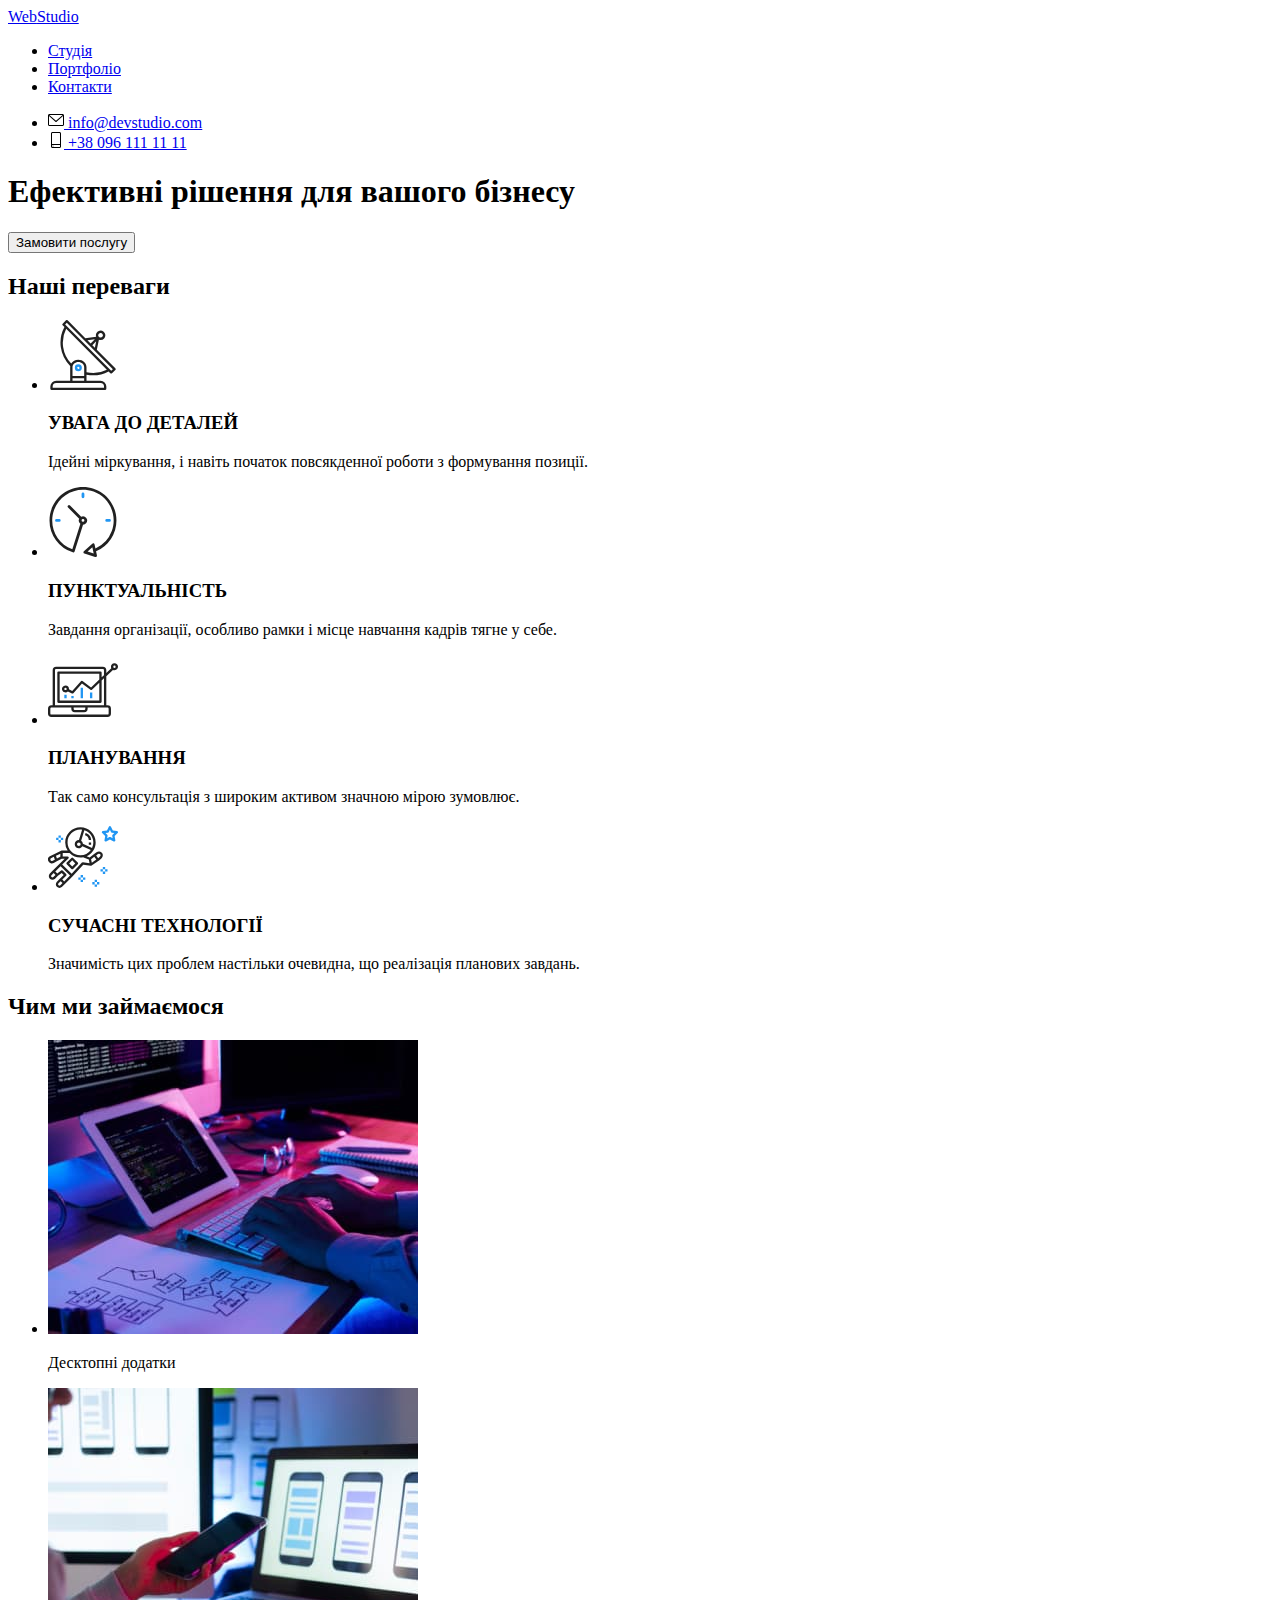
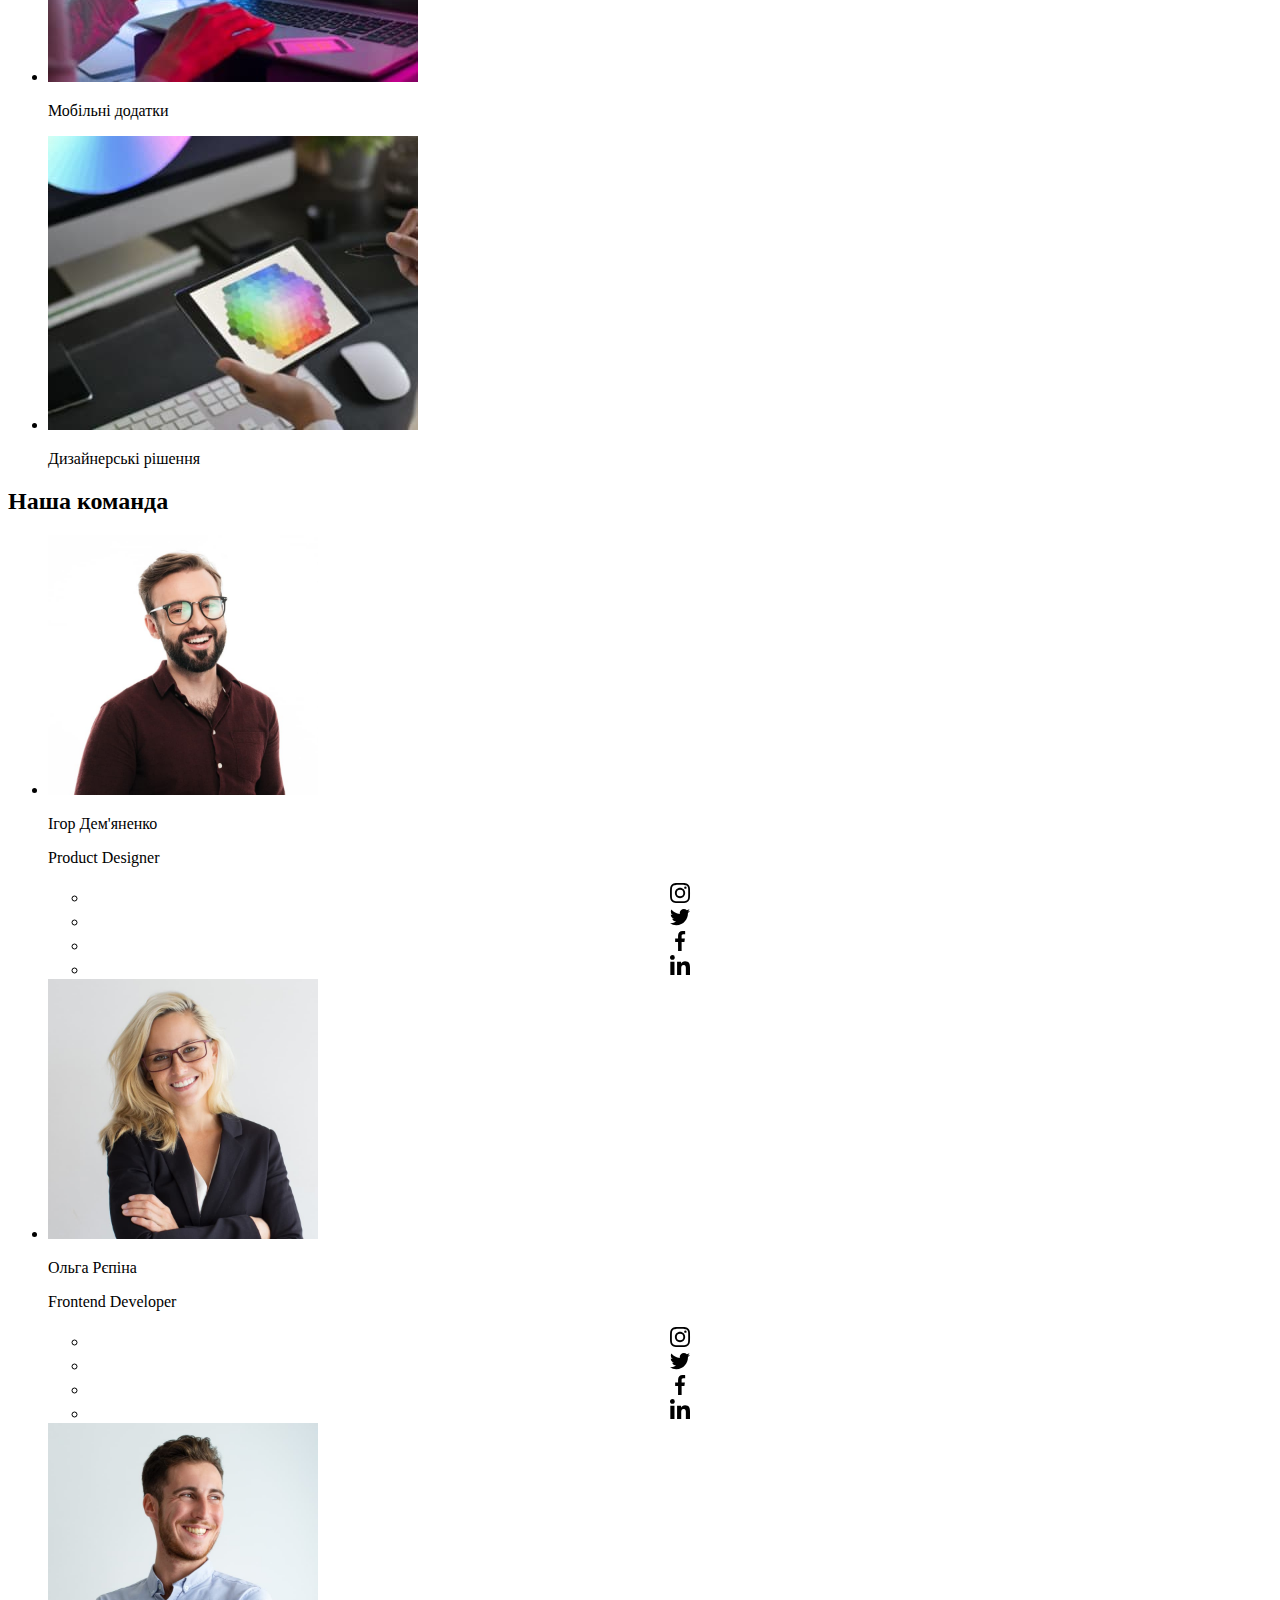
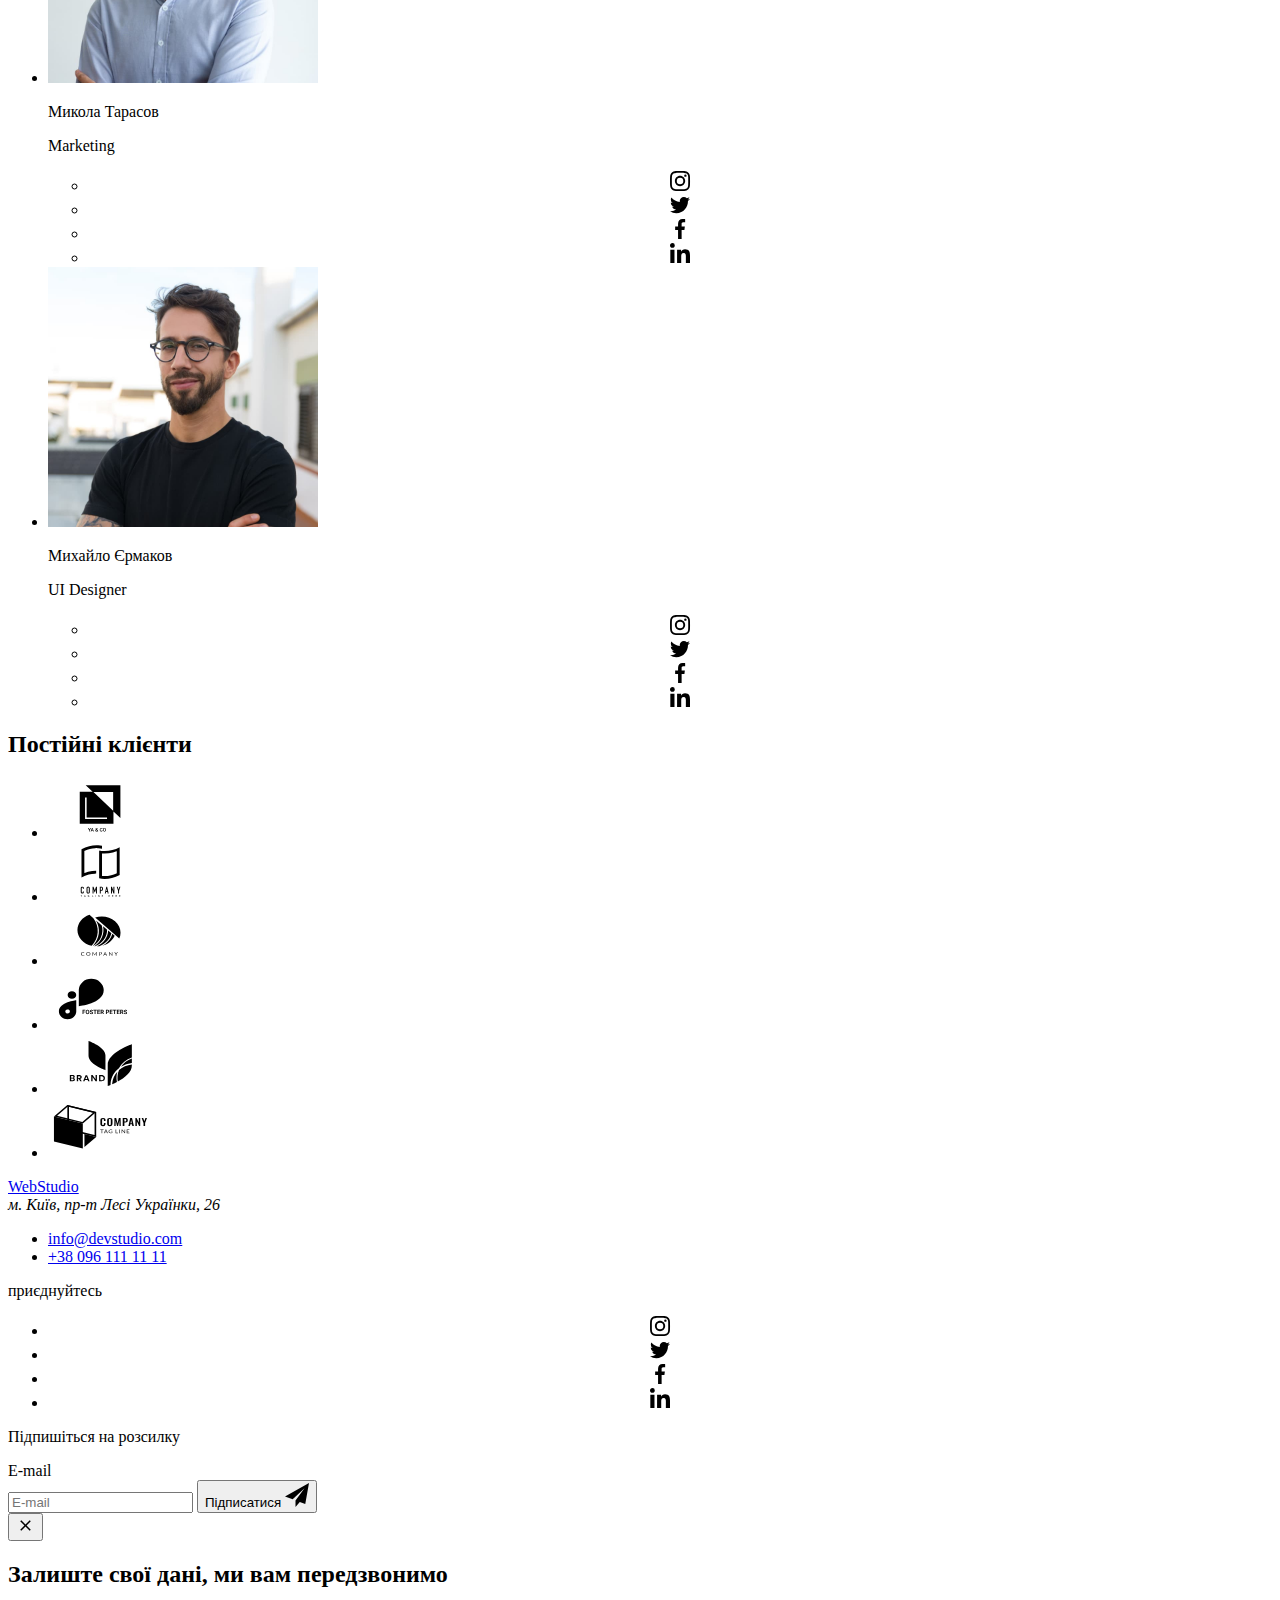
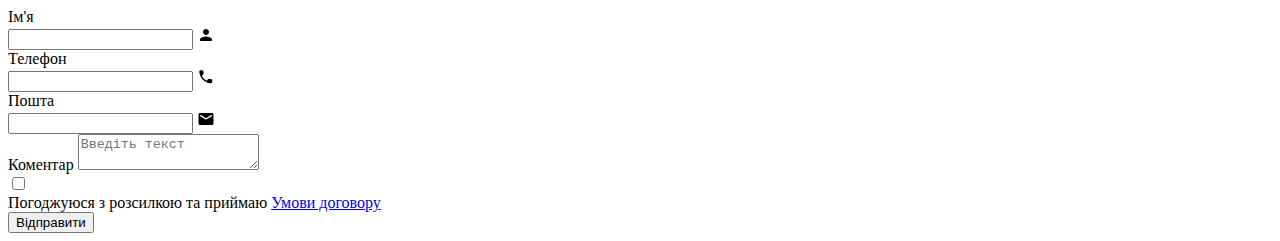
==== commit 68521997: "Code refactoring using SASS preprocessor" ====
--- a/index.html
+++ b/index.html
@@ -7,15 +7,8 @@
 
     <title>Студія</title>
 
-    <!-- Normalization -->
-    <link
-      rel="stylesheet"
-      href="https://cdnjs.cloudflare.com/ajax/libs/modern-normalize/1.0.0/modern-normalize.min.css"
-    />
-
     <!-- Styles -->
     <link rel="stylesheet" href="./css/main.min.css" />
-    <link rel="stylesheet" href="./css/styles.css" />
 
     <!-- Fonts -->
     <link rel="preconnect" href="https://fonts.googleapis.com" />
